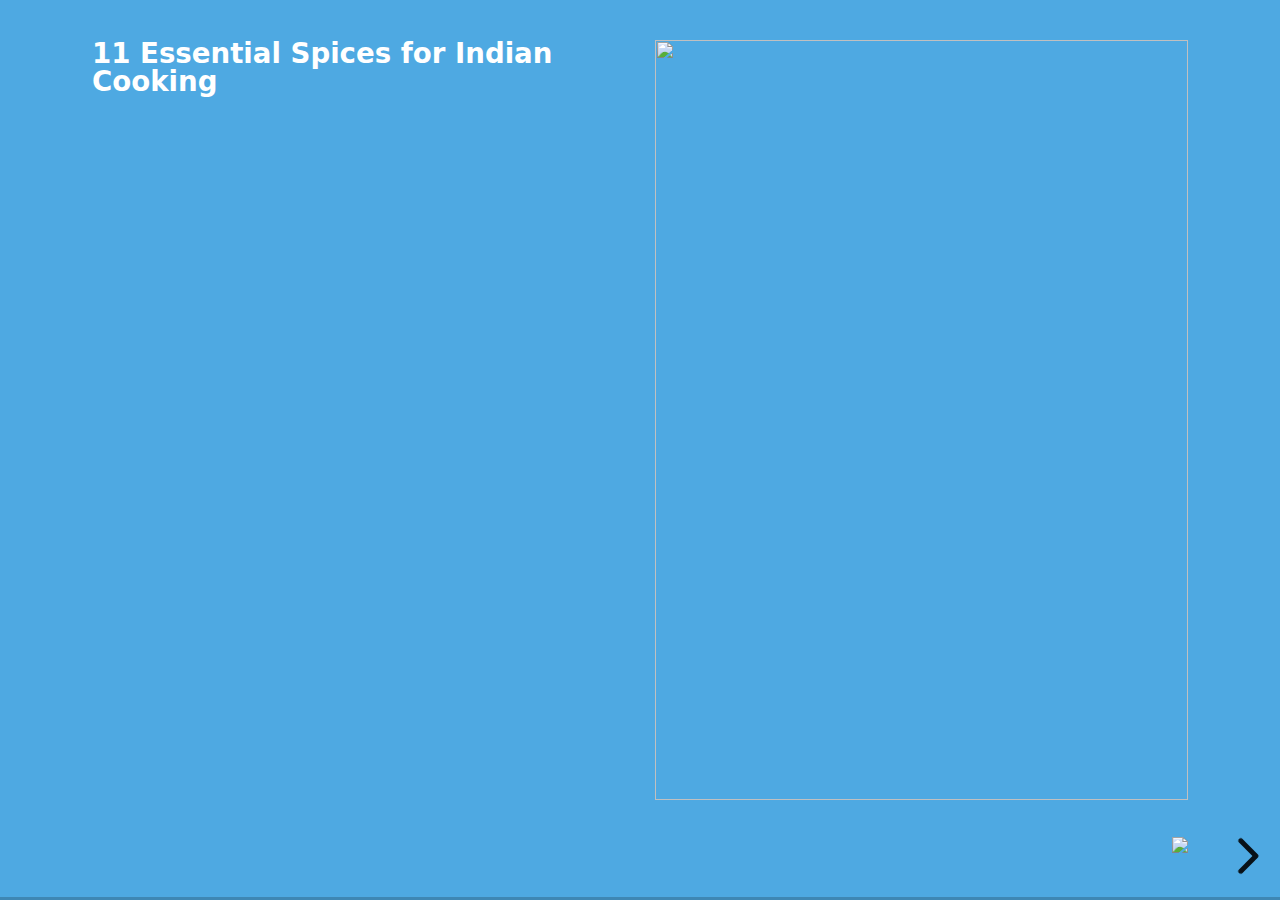
==== iAPresenter/presentation.htm @ 07b296da "iA Presenter test" ====
<!DOCTYPE html>
<html>
  <head>
    <base href="@@base@@" />
    <meta charset="utf-8" />
    <link rel="stylesheet" href="engine/main.css" />
    <link rel="stylesheet" href="theme/tokyo.css" />
    <link rel="stylesheet" href="engine/katex/katex.min.css" />
    <link
      href="https://fonts.googleapis.com/icon?family=Material+Icons"
      rel="stylesheet"
    />
    <style>
    :root{
--logo: /assets/08c9190a-134b-55f6-b820-28bfdf8c80c6.jpeg;
--darkaccent1color: ;
--lightaccent1color: ;
--accent2: #43aa8b;
--accent3: #f9c74f;
--accent4: #90be6d;
--accent5: #f8961e;
--accent6: #577590;
--lighttitletextcolor: #ffffff;
--darktitletextcolor: #000000;
--lightbodytextcolor: #ffffff;
--darkbodytextcolor: #000000;
--lightbackgroundcolor: transparent;
--darkbackgroundcolor: transparent;
--bodyfont: system-ui;
--titlefont: system-ui;
} 

    </style>
    <link
      rel="stylesheet"
      type="text/css"
      href="engine/print.css"
      media="print"
    />
  </head>

  <body class="responsive">
    <div class="reveal">
      <div class="slides"><section class="variable-size-headings has-footer dark v-split-container present has-light-background fitted" data-background-color="#4ea9e2" data-updated="true" style="display: grid;">

      <div class="header"><div class="leading"></div><div class="middle"></div><div class="trailing"></div></div>
      <div class="layout-v-split media-grid" style="width: 100%; font-size: 1rem;">
        <div style=""><h1 id="11essentialspicesforindiancooking">11 Essential Spices for Indian Cooking</h1></div>
        <img src="images/merve-sehirli-nasir-dSbUXPQ8Sm8-unsplash.jpg" class=" position-center-center" style="">
      </div>
      <div class="footnotes"></div>
      <div class="footer"><div class="leading"></div><div class="middle"></div><div class="trailing"><img class="logo" src="images/08c9190a-134b-55f6-b820-28bfdf8c80c6.jpeg"></div></div>
</section><section class="variable-size-headings has-footer dark caption-container present has-dark-background fitted" data-background-color="#3271b6" data-updated="true" style="display: grid;">

      <div class="header"><div class="leading"></div><div class="middle"></div><div class="trailing"></div></div>
      <div class="layout-caption media-grid" style="width: 100%; font-size: 1rem;">
        <img src="images/karyna-panchenko-bF404j83DH0-unsplash.jpg" class=" position-center-center" style="">
        <div style=""><h4 id="1.cardamon">1. Cardamon</h4></div>
      </div>
      <div class="footnotes"></div>
      <div class="footer"><div class="leading"></div><div class="middle"></div><div class="trailing"><img class="logo" src="images/08c9190a-134b-55f6-b820-28bfdf8c80c6.jpeg"></div></div>
</section><section class="variable-size-headings has-footer dark caption-container present has-light-background fitted" data-background-color="#9977b3" data-updated="true" style="display: grid;">

      <div class="header"><div class="leading"></div><div class="middle"></div><div class="trailing"></div></div>
      <div class="layout-caption media-grid" style="width: 100%; font-size: 1rem;">
        <img src="images/k15-photos-hXdZR0_GhQ4-unsplash.jpg" class=" position-center-center" style="">
        <div style=""><h4 id="2.clove">2. Clove</h4></div>
      </div>
      <div class="footnotes"></div>
      <div class="footer"><div class="leading"></div><div class="middle"></div><div class="trailing"><img class="logo" src="images/08c9190a-134b-55f6-b820-28bfdf8c80c6.jpeg"></div></div>
</section></div>
    </div>
    <script src="engine/index.js"></script>
    <script src="engine/d3v4.min.js" charset="utf-8"></script>
    <script src="engine/charts.min.js" charset="utf-8"></script>
    <script src="engine/billboard.min.js"></script>
    <script>
      Reveal.configure({
        progress: true,
        keyboard: true,
        dependencies: [
          {
            src: "engine/highlight.js",
            sync: true,
            callback: function () {
              hljs.initHighlightingOnLoad();
            },
          },
        ],
      });
    </script>
  </body>
</html>
---- iAPresenter/engine/main.css ----
/**
 * reveal.js
 * http://revealjs.com
 * MIT licensed
 *
 * Copyright (C) Hakim El Hattab, https://hakim.se
 */
/**
 * Layout helpers.
 */
.reveal .stretch,
.reveal .r-stretch {
  max-width: none;
  max-height: none;
}
.reveal pre.stretch code,
.reveal pre.r-stretch code {
  height: 100%;
  max-height: 100%;
  box-sizing: border-box;
}
.reveal .r-fit-text {
  display: inline-block;
  white-space: nowrap;
}
.reveal .r-stack {
  display: grid;
}
.reveal .r-stack > * {
  grid-area: 1/1;
  margin: auto;
}
.reveal .r-vstack,
.reveal .r-hstack {
  display: flex;
}
.reveal .r-vstack img, .reveal .r-vstack video,
.reveal .r-hstack img,
.reveal .r-hstack video {
  min-width: 0;
  min-height: 0;
  -o-object-fit: contain;
     object-fit: contain;
}
.reveal .r-vstack {
  flex-direction: column;
  align-items: center;
  justify-content: center;
}
.reveal .r-hstack {
  flex-direction: row;
  align-items: center;
  justify-content: center;
}
.reveal .items-stretch {
  align-items: stretch;
}
.reveal .items-start {
  align-items: flex-start;
}
.reveal .items-center {
  align-items: center;
}
.reveal .items-end {
  align-items: flex-end;
}
.reveal .justify-between {
  justify-content: space-between;
}
.reveal .justify-around {
  justify-content: space-around;
}
.reveal .justify-start {
  justify-content: flex-start;
}
.reveal .justify-center {
  justify-content: center;
}
.reveal .justify-end {
  justify-content: flex-end;
}
/*********************************************
 * GLOBAL STYLES
 *********************************************/
html.reveal-full-page {
  width: 100%;
  height: 100%;
  height: 100vh;
  height: calc( var(--vh, 1vh) * 100 );
  overflow: hidden;
}
.reveal-viewport {
  height: 100%;
  overflow: hidden;
  position: relative;
  line-height: 1;
  margin: 0;
  background-color: #fff;

}
/*********************************************
 * VIEW FRAGMENTS
 *********************************************/
.reveal .slides section .fragment {
  opacity: 0;
  visibility: hidden;
  transition: all 0.2s ease;
  will-change: opacity;
}
.reveal .slides section .fragment.visible {
  opacity: 1;
  visibility: inherit;
}
.reveal .slides section .fragment.disabled {
  transition: none;
}
.reveal .slides section .fragment.grow {
  opacity: 1;
  visibility: inherit;
}
.reveal .slides section .fragment.grow.visible {
  transform: scale(1.3);
}
.reveal .slides section .fragment.shrink {
  opacity: 1;
  visibility: inherit;
}
.reveal .slides section .fragment.shrink.visible {
  transform: scale(0.7);
}
.reveal .slides section .fragment.zoom-in {
  transform: scale(0.1);
}
.reveal .slides section .fragment.zoom-in.visible {
  transform: none;
}
.reveal .slides section .fragment.fade-out {
  opacity: 1;
  visibility: inherit;
}
.reveal .slides section .fragment.fade-out.visible {
  opacity: 0;
  visibility: hidden;
}
.reveal .slides section .fragment.semi-fade-out {
  opacity: 1;
  visibility: inherit;
}
.reveal .slides section .fragment.semi-fade-out.visible {
  opacity: 0.5;
  visibility: inherit;
}
.reveal .slides section .fragment.strike {
  opacity: 1;
  visibility: inherit;
}
.reveal .slides section .fragment.strike.visible {
  text-decoration: line-through;
}
.reveal .slides section .fragment.fade-up {
  transform: translate(0, 40px);
}
.reveal .slides section .fragment.fade-up.visible {
  transform: translate(0, 0);
}
.reveal .slides section .fragment.fade-down {
  transform: translate(0, -40px);
}
.reveal .slides section .fragment.fade-down.visible {
  transform: translate(0, 0);
}
.reveal .slides section .fragment.fade-right {
  transform: translate(-40px, 0);
}
.reveal .slides section .fragment.fade-right.visible {
  transform: translate(0, 0);
}
.reveal .slides section .fragment.fade-left {
  transform: translate(40px, 0);
}
.reveal .slides section .fragment.fade-left.visible {
  transform: translate(0, 0);
}
.reveal .slides section .fragment.fade-in-then-out,
.reveal .slides section .fragment.current-visible {
  opacity: 0;
  visibility: hidden;
}
.reveal .slides section .fragment.fade-in-then-out.current-fragment,
.reveal .slides section .fragment.current-visible.current-fragment {
  opacity: 1;
  visibility: inherit;
}
.reveal .slides section .fragment.fade-in-then-semi-out {
  opacity: 0;
  visibility: hidden;
}
.reveal .slides section .fragment.fade-in-then-semi-out.visible {
  opacity: 0.5;
  visibility: inherit;
}
.reveal .slides section .fragment.fade-in-then-semi-out.current-fragment {
  opacity: 1;
  visibility: inherit;
}
.reveal .slides section .fragment.highlight-red,
.reveal .slides section .fragment.highlight-current-red,
.reveal .slides section .fragment.highlight-green,
.reveal .slides section .fragment.highlight-current-green,
.reveal .slides section .fragment.highlight-blue,
.reveal .slides section .fragment.highlight-current-blue {
  opacity: 1;
  visibility: inherit;
}
.reveal .slides section .fragment.highlight-red.visible {
  color: #ff2c2d;
}
.reveal .slides section .fragment.highlight-green.visible {
  color: #17ff2e;
}
.reveal .slides section .fragment.highlight-blue.visible {
  color: #1b91ff;
}
.reveal .slides section .fragment.highlight-current-red.current-fragment {
  color: #ff2c2d;
}
.reveal .slides section .fragment.highlight-current-green.current-fragment {
  color: #17ff2e;
}
.reveal .slides section .fragment.highlight-current-blue.current-fragment {
  color: #1b91ff;
}
/*********************************************
 * DEFAULT ELEMENT STYLES
 *********************************************/
/* Fixes issue in Chrome where italic fonts did not appear when printing to PDF */
.reveal:after {
  content: "";
  font-style: italic;
}
.reveal iframe {
  z-index: 1;
}
/** Prevents layering issues in certain browser/transition combinations */
.reveal a {
  position: relative;
}
/*********************************************
 * CONTROLS
 *********************************************/
@-webkit-keyframes bounce-right {
  0%, 10%, 25%, 40%, 50% {
    transform: translateX(0);
  }
  20% {
    transform: translateX(10px);
  }
  30% {
    transform: translateX(-5px);
  }
}
@keyframes bounce-right {
  0%, 10%, 25%, 40%, 50% {
    transform: translateX(0);
  }
  20% {
    transform: translateX(10px);
  }
  30% {
    transform: translateX(-5px);
  }
}
@-webkit-keyframes bounce-left {
  0%, 10%, 25%, 40%, 50% {
    transform: translateX(0);
  }
  20% {
    transform: translateX(-10px);
  }
  30% {
    transform: translateX(5px);
  }
}
@keyframes bounce-left {
  0%, 10%, 25%, 40%, 50% {
    transform: translateX(0);
  }
  20% {
    transform: translateX(-10px);
  }
  30% {
    transform: translateX(5px);
  }
}
@-webkit-keyframes bounce-down {
  0%, 10%, 25%, 40%, 50% {
    transform: translateY(0);
  }
  20% {
    transform: translateY(10px);
  }
  30% {
    transform: translateY(-5px);
  }
}
@keyframes bounce-down {
  0%, 10%, 25%, 40%, 50% {
    transform: translateY(0);
  }
  20% {
    transform: translateY(10px);
  }
  30% {
    transform: translateY(-5px);
  }
}
.reveal .controls {
  display: none;
  position: absolute;
  top: auto;
  bottom: 12px;
  right: 12px;
  left: auto;
  z-index: 11;
  color: #000;
  pointer-events: none;
  font-size: 10px;
}
.reveal .controls button {
  position: absolute;
  padding: 0;
  background-color: transparent;
  border: 0;
  outline: 0;
  cursor: pointer;
  color: currentColor;
  transform: scale(0.9999);
  transition: color 0.2s ease, opacity 0.2s ease, transform 0.2s ease;
  z-index: 2;
  pointer-events: auto;
  font-size: inherit;
  visibility: hidden;
  opacity: 0;
  -webkit-appearance: none;
  -webkit-tap-highlight-color: rgba(0, 0, 0, 0);
}
.reveal .controls .controls-arrow:before,
.reveal .controls .controls-arrow:after {
  content: "";
  position: absolute;
  top: 0;
  left: 0;
  width: 2.6em;
  height: 0.5em;
  border-radius: 0.25em;
  background-color: currentColor;
  transition: all 0.15s ease, background-color 0.8s ease;
  transform-origin: 0.2em 50%;
  will-change: transform;
}
.reveal .controls .controls-arrow {
  position: relative;
  width: 3.6em;
  height: 3.6em;
}
.reveal .controls .controls-arrow:before {
  transform: translateX(0.5em) translateY(1.55em) rotate(45deg);
}
.reveal .controls .controls-arrow:after {
  transform: translateX(0.5em) translateY(1.55em) rotate(-45deg);
}
.reveal .controls .controls-arrow:hover:before {
  transform: translateX(0.5em) translateY(1.55em) rotate(40deg);
}
.reveal .controls .controls-arrow:hover:after {
  transform: translateX(0.5em) translateY(1.55em) rotate(-40deg);
}
.reveal .controls .controls-arrow:active:before {
  transform: translateX(0.5em) translateY(1.55em) rotate(36deg);
}
.reveal .controls .controls-arrow:active:after {
  transform: translateX(0.5em) translateY(1.55em) rotate(-36deg);
}
.reveal .controls .navigate-left {
  right: 6.4em;
  bottom: 3.2em;
  transform: translateX(-10px);
}
.reveal .controls .navigate-left.highlight {
  -webkit-animation: bounce-left 2s 50 both ease-out;
          animation: bounce-left 2s 50 both ease-out;
}
.reveal .controls .navigate-right {
  right: 0;
  bottom: 3.2em;
  transform: translateX(10px);
}
.reveal .controls .navigate-right .controls-arrow {
  transform: rotate(180deg);
}
.reveal .controls .navigate-right.highlight {
  -webkit-animation: bounce-right 2s 50 both ease-out;
          animation: bounce-right 2s 50 both ease-out;
}
.reveal .controls .navigate-up {
  right: 3.2em;
  bottom: 6.4em;
  transform: translateY(-10px);
}
.reveal .controls .navigate-up .controls-arrow {
  transform: rotate(90deg);
}
.reveal .controls .navigate-down {
  right: 3.2em;
  bottom: -1.4em;
  padding-bottom: 1.4em;
  transform: translateY(10px);
}
.reveal .controls .navigate-down .controls-arrow {
  transform: rotate(-90deg);
}
.reveal .controls .navigate-down.highlight {
  -webkit-animation: bounce-down 2s 50 both ease-out;
          animation: bounce-down 2s 50 both ease-out;
}
.reveal .controls[data-controls-back-arrows=faded] .navigate-up.enabled {
  opacity: 0.3;
}
.reveal .controls[data-controls-back-arrows=faded] .navigate-up.enabled:hover {
  opacity: 1;
}
.reveal .controls[data-controls-back-arrows=hidden] .navigate-up.enabled {
  opacity: 0;
  visibility: hidden;
}
.reveal .controls .enabled {
  visibility: visible;
  opacity: 0.9;
  cursor: pointer;
  transform: none;
}
.reveal .controls .enabled.fragmented {
  opacity: 0.5;
}
.reveal .controls .enabled:hover,
.reveal .controls .enabled.fragmented:hover {
  opacity: 1;
}
.reveal:not(.rtl) .controls[data-controls-back-arrows=faded] .navigate-left.enabled {
  opacity: 0.3;
}
.reveal:not(.rtl) .controls[data-controls-back-arrows=faded] .navigate-left.enabled:hover {
  opacity: 1;
}
.reveal:not(.rtl) .controls[data-controls-back-arrows=hidden] .navigate-left.enabled {
  opacity: 0;
  visibility: hidden;
}
.reveal.rtl .controls[data-controls-back-arrows=faded] .navigate-right.enabled {
  opacity: 0.3;
}
.reveal.rtl .controls[data-controls-back-arrows=faded] .navigate-right.enabled:hover {
  opacity: 1;
}
.reveal.rtl .controls[data-controls-back-arrows=hidden] .navigate-right.enabled {
  opacity: 0;
  visibility: hidden;
}
.reveal[data-navigation-mode=linear].has-horizontal-slides .navigate-up,
.reveal[data-navigation-mode=linear].has-horizontal-slides .navigate-down {
  display: none;
}
.reveal[data-navigation-mode=linear].has-horizontal-slides .navigate-left,
.reveal:not(.has-vertical-slides) .controls .navigate-left {
  bottom: 1.4em;
  right: 5.5em;
}
.reveal[data-navigation-mode=linear].has-horizontal-slides .navigate-right,
.reveal:not(.has-vertical-slides) .controls .navigate-right {
  bottom: 1.4em;
  right: 0.5em;
}
.reveal:not(.has-horizontal-slides) .controls .navigate-up {
  right: 1.4em;
  bottom: 5em;
}
.reveal:not(.has-horizontal-slides) .controls .navigate-down {
  right: 1.4em;
  bottom: 0.5em;
}
.reveal.has-dark-background .controls {
  color: #fff;
}
.reveal.has-light-background .controls {
  color: #000;
}
.reveal.no-hover .controls .controls-arrow:hover:before,
.reveal.no-hover .controls .controls-arrow:active:before {
  transform: translateX(0.5em) translateY(1.55em) rotate(45deg);
}
.reveal.no-hover .controls .controls-arrow:hover:after,
.reveal.no-hover .controls .controls-arrow:active:after {
  transform: translateX(0.5em) translateY(1.55em) rotate(-45deg);
}
@media screen and (min-width: 500px) {
  .reveal .controls[data-controls-layout=edges] {
    top: 0;
    right: 0;
    bottom: 0;
    left: 0;
  }
  .reveal .controls[data-controls-layout=edges] .navigate-left,
.reveal .controls[data-controls-layout=edges] .navigate-right,
.reveal .controls[data-controls-layout=edges] .navigate-up,
.reveal .controls[data-controls-layout=edges] .navigate-down {
    bottom: auto;
    right: auto;
  }
  .reveal .controls[data-controls-layout=edges] .navigate-left {
    top: 50%;
    left: 0.8em;
    margin-top: -1.8em;
  }
  .reveal .controls[data-controls-layout=edges] .navigate-right {
    top: 50%;
    right: 0.8em;
    margin-top: -1.8em;
  }
  .reveal .controls[data-controls-layout=edges] .navigate-up {
    top: 0.8em;
    left: 50%;
    margin-left: -1.8em;
  }
  .reveal .controls[data-controls-layout=edges] .navigate-down {
    bottom: -0.3em;
    left: 50%;
    margin-left: -1.8em;
  }
}
/*********************************************
 * PROGRESS BAR
 *********************************************/
.reveal .progress {
  position: absolute;
  display: none;
  height: 3px;
  width: 100%;
  bottom: 0;
  left: 0;
  z-index: 10;
  background-color: rgba(0, 0, 0, 0.2);
  color: #fff;
}
.reveal .progress:after {
  content: "";
  display: block;
  position: absolute;
  height: 10px;
  width: 100%;
  top: -10px;
}
.reveal .progress span {
  display: block;
  height: 100%;
  width: 100%;
  background-color: currentColor;
  transition: transform 800ms cubic-bezier(0.26, 0.86, 0.44, 0.985);
  transform-origin: 0 0;
  transform: scaleX(0);
}
/*********************************************
 * SLIDE NUMBER
 *********************************************/
.reveal .slide-number {
  position: absolute;
  display: block;
  right: 8px;
  bottom: 8px;
  z-index: 31;
  font-family: Helvetica, sans-serif;
  font-size: 12px;
  line-height: 1;
  color: #fff;
  background-color: rgba(0, 0, 0, 0.4);
  padding: 5px;
}
.reveal .slide-number a {
  color: currentColor;
}
.reveal .slide-number-delimiter {
  margin: 0 3px;
}
/*********************************************
 * SLIDES
 *********************************************/
.reveal {
  position: relative;
  width: 100%;
  height: 100%;
  overflow: hidden;
  touch-action: pinch-zoom;
}
.reveal.embedded {
  touch-action: pan-y;
}
.reveal .slides {
  position: absolute;
  width: 100%;
  height: 100%;
  top: 0;
  right: 0;
  bottom: 0;
  left: 0;
  margin: auto;
  pointer-events: none;
  overflow: visible;
  z-index: 1;
  text-align: center;
  perspective: 600px;
  perspective-origin: 50% 40%;
}
.reveal .slides > section {
  perspective: 600px;
}
.reveal .slides > section,
.reveal .slides > section > section {
  display: none;
  position: absolute;
  width: 100%;
  pointer-events: auto;
  z-index: 10;
  transform-style: flat;
  transition: transform-origin 800ms cubic-bezier(0.26, 0.86, 0.44, 0.985), transform 800ms cubic-bezier(0.26, 0.86, 0.44, 0.985), visibility 800ms cubic-bezier(0.26, 0.86, 0.44, 0.985), opacity 800ms cubic-bezier(0.26, 0.86, 0.44, 0.985);
}
/* Global transition speed settings */
.reveal[data-transition-speed=fast] .slides section {
  transition-duration: 400ms;
}
.reveal[data-transition-speed=slow] .slides section {
  transition-duration: 1200ms;
}
/* Slide-specific transition speed overrides */
.reveal .slides section[data-transition-speed=fast] {
  transition-duration: 400ms;
}
.reveal .slides section[data-transition-speed=slow] {
  transition-duration: 1200ms;
}
.reveal .slides > section.stack {
  padding-top: 0;
  padding-bottom: 0;
  pointer-events: none;
  height: 100%;
}
.reveal .slides > section.present,
.reveal .slides > section > section.present {
  display: block;
  z-index: 11;
  opacity: 1;
}
.reveal .slides > section:empty,
.reveal .slides > section > section:empty,
.reveal .slides > section[data-background-interactive],
.reveal .slides > section > section[data-background-interactive] {
  pointer-events: none;
}
.reveal.center,
.reveal.center .slides,
.reveal.center .slides section {
  min-height: 0 !important;
}
/* Don't allow interaction with invisible slides */
.reveal .slides > section:not(.present),
.reveal .slides > section > section:not(.present) {
  pointer-events: none;
}
.reveal.overview .slides > section,
.reveal.overview .slides > section > section {
  pointer-events: auto;
}
.reveal .slides > section.past,
.reveal .slides > section.future,
.reveal .slides > section > section.past,
.reveal .slides > section > section.future {
  opacity: 0;
}
/*********************************************
 * Mixins for readability of transitions
 *********************************************/
/*********************************************
 * SLIDE TRANSITION
 * Aliased 'linear' for backwards compatibility
 *********************************************/
.reveal.slide section {
  -webkit-backface-visibility: hidden;
          backface-visibility: hidden;
}
.reveal .slides > section[data-transition=slide].past,
.reveal .slides > section[data-transition~=slide-out].past,
.reveal.slide .slides > section:not([data-transition]).past {
  transform: translate(-150%, 0);
}
.reveal .slides > section[data-transition=slide].future,
.reveal .slides > section[data-transition~=slide-in].future,
.reveal.slide .slides > section:not([data-transition]).future {
  transform: translate(150%, 0);
}
.reveal .slides > section > section[data-transition=slide].past,
.reveal .slides > section > section[data-transition~=slide-out].past,
.reveal.slide .slides > section > section:not([data-transition]).past {
  transform: translate(0, -150%);
}
.reveal .slides > section > section[data-transition=slide].future,
.reveal .slides > section > section[data-transition~=slide-in].future,
.reveal.slide .slides > section > section:not([data-transition]).future {
  transform: translate(0, 150%);
}
.reveal.linear section {
  -webkit-backface-visibility: hidden;
          backface-visibility: hidden;
}
.reveal .slides > section[data-transition=linear].past,
.reveal .slides > section[data-transition~=linear-out].past,
.reveal.linear .slides > section:not([data-transition]).past {
  transform: translate(-150%, 0);
}
.reveal .slides > section[data-transition=linear].future,
.reveal .slides > section[data-transition~=linear-in].future,
.reveal.linear .slides > section:not([data-transition]).future {
  transform: translate(150%, 0);
}
.reveal .slides > section > section[data-transition=linear].past,
.reveal .slides > section > section[data-transition~=linear-out].past,
.reveal.linear .slides > section > section:not([data-transition]).past {
  transform: translate(0, -150%);
}
.reveal .slides > section > section[data-transition=linear].future,
.reveal .slides > section > section[data-transition~=linear-in].future,
.reveal.linear .slides > section > section:not([data-transition]).future {
  transform: translate(0, 150%);
}
/*********************************************
 * CONVEX TRANSITION
 * Aliased 'default' for backwards compatibility
 *********************************************/
.reveal .slides section[data-transition=default].stack,
.reveal.default .slides section.stack {
  transform-style: preserve-3d;
}
.reveal .slides > section[data-transition=default].past,
.reveal .slides > section[data-transition~=default-out].past,
.reveal.default .slides > section:not([data-transition]).past {
  transform: translate3d(-100%, 0, 0) rotateY(-90deg) translate3d(-100%, 0, 0);
}
.reveal .slides > section[data-transition=default].future,
.reveal .slides > section[data-transition~=default-in].future,
.reveal.default .slides > section:not([data-transition]).future {
  transform: translate3d(100%, 0, 0) rotateY(90deg) translate3d(100%, 0, 0);
}
.reveal .slides > section > section[data-transition=default].past,
.reveal .slides > section > section[data-transition~=default-out].past,
.reveal.default .slides > section > section:not([data-transition]).past {
  transform: translate3d(0, -300px, 0) rotateX(70deg) translate3d(0, -300px, 0);
}
.reveal .slides > section > section[data-transition=default].future,
.reveal .slides > section > section[data-transition~=default-in].future,
.reveal.default .slides > section > section:not([data-transition]).future {
  transform: translate3d(0, 300px, 0) rotateX(-70deg) translate3d(0, 300px, 0);
}
.reveal .slides section[data-transition=convex].stack,
.reveal.convex .slides section.stack {
  transform-style: preserve-3d;
}
.reveal .slides > section[data-transition=convex].past,
.reveal .slides > section[data-transition~=convex-out].past,
.reveal.convex .slides > section:not([data-transition]).past {
  transform: translate3d(-100%, 0, 0) rotateY(-90deg) translate3d(-100%, 0, 0);
}
.reveal .slides > section[data-transition=convex].future,
.reveal .slides > section[data-transition~=convex-in].future,
.reveal.convex .slides > section:not([data-transition]).future {
  transform: translate3d(100%, 0, 0) rotateY(90deg) translate3d(100%, 0, 0);
}
.reveal .slides > section > section[data-transition=convex].past,
.reveal .slides > section > section[data-transition~=convex-out].past,
.reveal.convex .slides > section > section:not([data-transition]).past {
  transform: translate3d(0, -300px, 0) rotateX(70deg) translate3d(0, -300px, 0);
}
.reveal .slides > section > section[data-transition=convex].future,
.reveal .slides > section > section[data-transition~=convex-in].future,
.reveal.convex .slides > section > section:not([data-transition]).future {
  transform: translate3d(0, 300px, 0) rotateX(-70deg) translate3d(0, 300px, 0);
}
/*********************************************
 * CONCAVE TRANSITION
 *********************************************/
.reveal .slides section[data-transition=concave].stack,
.reveal.concave .slides section.stack {
  transform-style: preserve-3d;
}
.reveal .slides > section[data-transition=concave].past,
.reveal .slides > section[data-transition~=concave-out].past,
.reveal.concave .slides > section:not([data-transition]).past {
  transform: translate3d(-100%, 0, 0) rotateY(90deg) translate3d(-100%, 0, 0);
}
.reveal .slides > section[data-transition=concave].future,
.reveal .slides > section[data-transition~=concave-in].future,
.reveal.concave .slides > section:not([data-transition]).future {
  transform: translate3d(100%, 0, 0) rotateY(-90deg) translate3d(100%, 0, 0);
}
.reveal .slides > section > section[data-transition=concave].past,
.reveal .slides > section > section[data-transition~=concave-out].past,
.reveal.concave .slides > section > section:not([data-transition]).past {
  transform: translate3d(0, -80%, 0) rotateX(-70deg) translate3d(0, -80%, 0);
}
.reveal .slides > section > section[data-transition=concave].future,
.reveal .slides > section > section[data-transition~=concave-in].future,
.reveal.concave .slides > section > section:not([data-transition]).future {
  transform: translate3d(0, 80%, 0) rotateX(70deg) translate3d(0, 80%, 0);
}
/*********************************************
 * ZOOM TRANSITION
 *********************************************/
.reveal .slides section[data-transition=zoom],
.reveal.zoom .slides section:not([data-transition]) {
  transition-timing-function: ease;
}
.reveal .slides > section[data-transition=zoom].past,
.reveal .slides > section[data-transition~=zoom-out].past,
.reveal.zoom .slides > section:not([data-transition]).past {
  visibility: hidden;
  transform: scale(16);
}
.reveal .slides > section[data-transition=zoom].future,
.reveal .slides > section[data-transition~=zoom-in].future,
.reveal.zoom .slides > section:not([data-transition]).future {
  visibility: hidden;
  transform: scale(0.2);
}
.reveal .slides > section > section[data-transition=zoom].past,
.reveal .slides > section > section[data-transition~=zoom-out].past,
.reveal.zoom .slides > section > section:not([data-transition]).past {
  transform: scale(16);
}
.reveal .slides > section > section[data-transition=zoom].future,
.reveal .slides > section > section[data-transition~=zoom-in].future,
.reveal.zoom .slides > section > section:not([data-transition]).future {
  transform: scale(0.2);
}
/*********************************************
 * CUBE TRANSITION
 *
 * WARNING:
 * this is deprecated and will be removed in a
 * future version.
 *********************************************/
.reveal.cube .slides {
  perspective: 1300px;
}
.reveal.cube .slides section {
  padding: 30px;
  min-height: 700px;
  -webkit-backface-visibility: hidden;
          backface-visibility: hidden;
  box-sizing: border-box;
  transform-style: preserve-3d;
}
.reveal.center.cube .slides section {
  min-height: 0;
}
.reveal.cube .slides section:not(.stack):before {
  content: "";
  position: absolute;
  display: block;
  width: 100%;
  height: 100%;
  left: 0;
  top: 0;
  background: rgba(0, 0, 0, 0.1);
  border-radius: 4px;
  transform: translateZ(-20px);
}
.reveal.cube .slides section:not(.stack):after {
  content: "";
  position: absolute;
  display: block;
  width: 90%;
  height: 30px;
  left: 5%;
  bottom: 0;
  background: none;
  z-index: 1;
  border-radius: 4px;
  box-shadow: 0px 95px 25px rgba(0, 0, 0, 0.2);
  transform: translateZ(-90px) rotateX(65deg);
}
.reveal.cube .slides > section.stack {
  padding: 0;
  background: none;
}
.reveal.cube .slides > section.past {
  transform-origin: 100% 0%;
  transform: translate3d(-100%, 0, 0) rotateY(-90deg);
}
.reveal.cube .slides > section.future {
  transform-origin: 0% 0%;
  transform: translate3d(100%, 0, 0) rotateY(90deg);
}
.reveal.cube .slides > section > section.past {
  transform-origin: 0% 100%;
  transform: translate3d(0, -100%, 0) rotateX(90deg);
}
.reveal.cube .slides > section > section.future {
  transform-origin: 0% 0%;
  transform: translate3d(0, 100%, 0) rotateX(-90deg);
}
/*********************************************
 * PAGE TRANSITION
 *
 * WARNING:
 * this is deprecated and will be removed in a
 * future version.
 *********************************************/
.reveal.page .slides {
  perspective-origin: 0% 50%;
  perspective: 3000px;
}
.reveal.page .slides section {
  padding: 30px;
  min-height: 700px;
  box-sizing: border-box;
  transform-style: preserve-3d;
}
.reveal.page .slides section.past {
  z-index: 12;
}
.reveal.page .slides section:not(.stack):before {
  content: "";
  position: absolute;
  display: block;
  width: 100%;
  height: 100%;
  left: 0;
  top: 0;
  background: rgba(0, 0, 0, 0.1);
  transform: translateZ(-20px);
}
.reveal.page .slides section:not(.stack):after {
  content: "";
  position: absolute;
  display: block;
  width: 90%;
  height: 30px;
  left: 5%;
  bottom: 0;
  background: none;
  z-index: 1;
  border-radius: 4px;
  box-shadow: 0px 95px 25px rgba(0, 0, 0, 0.2);
  -webkit-transform: translateZ(-90px) rotateX(65deg);
}
.reveal.page .slides > section.stack {
  padding: 0;
  background: none;
}
.reveal.page .slides > section.past {
  transform-origin: 0% 0%;
  transform: translate3d(-40%, 0, 0) rotateY(-80deg);
}
.reveal.page .slides > section.future {
  transform-origin: 100% 0%;
  transform: translate3d(0, 0, 0);
}
.reveal.page .slides > section > section.past {
  transform-origin: 0% 0%;
  transform: translate3d(0, -40%, 0) rotateX(80deg);
}
.reveal.page .slides > section > section.future {
  transform-origin: 0% 100%;
  transform: translate3d(0, 0, 0);
}
/*********************************************
 * FADE TRANSITION
 *********************************************/
.reveal .slides section[data-transition=fade],
.reveal.fade .slides section:not([data-transition]),
.reveal.fade .slides > section > section:not([data-transition]) {
  transform: none;
  transition: opacity 0.5s;
}
.reveal.fade.overview .slides section,
.reveal.fade.overview .slides > section > section {
  transition: none;
}
/*********************************************
 * NO TRANSITION
 *********************************************/
.reveal .slides section[data-transition=none],
.reveal.none .slides section:not([data-transition]) {
  transform: none;
  transition: none;
}
/*********************************************
 * PAUSED MODE
 *********************************************/
.reveal .pause-overlay {
  position: absolute;
  top: 0;
  left: 0;
  width: 100%;
  height: 100%;
  background: black;
  visibility: hidden;
  opacity: 0;
  z-index: 100;
  transition: all 1s ease;
}
.reveal .pause-overlay .resume-button {
  position: absolute;
  bottom: 20px;
  right: 20px;
  color: #ccc;
  border-radius: 2px;
  padding: 6px 14px;
  border: 2px solid #ccc;
  font-size: 16px;
  background: transparent;
  cursor: pointer;
}
.reveal .pause-overlay .resume-button:hover {
  color: #fff;
  border-color: #fff;
}
.reveal.paused .pause-overlay {
  visibility: visible;
  opacity: 1;
}
/*********************************************
 * FALLBACK
 *********************************************/
.reveal .no-transition,
.reveal .no-transition *,
.reveal .slides.disable-slide-transitions section {
  transition: none !important;
}
.reveal .slides.disable-slide-transitions section {
  transform: none !important;
}
/*********************************************
 * PER-SLIDE BACKGROUNDS
 *********************************************/
.reveal .backgrounds {
  position: absolute;
  width: 100%;
  height: 100%;
  top: 0;
  left: 0;
  perspective: 600px;
}
.reveal .slide-background {
  display: none;
  position: absolute;
  width: 100%;
  height: 100%;
  opacity: 0;
  visibility: hidden;
  overflow: hidden;
  transition: all 800ms cubic-bezier(0.26, 0.86, 0.44, 0.985);
}
.reveal .slide-background-content {
  position: absolute;
  width: 100%;
  height: 100%;
  background-position: 50% 50%;
  background-repeat: no-repeat;
  background-size: cover;
}
.reveal .slide-background.stack {
  display: block;
}
.reveal .slide-background.present {
  opacity: 1;
  visibility: visible;
  z-index: 2;
}
.print-pdf .reveal .slide-background {
  opacity: 1 !important;
  visibility: visible !important;
}
/* Video backgrounds */
.reveal .slide-background video {
  position: absolute;
  width: 100%;
  height: 100%;
  max-width: none;
  max-height: none;
  top: 0;
  left: 0;
  -o-object-fit: cover;
     object-fit: cover;
}
.reveal .slide-background[data-background-size=contain] video {
  -o-object-fit: contain;
     object-fit: contain;
}
/* Immediate transition style */
.reveal[data-background-transition=none] > .backgrounds .slide-background,
.reveal > .backgrounds .slide-background[data-background-transition=none] {
  transition: none;
}
/* Slide */
.reveal[data-background-transition=slide] > .backgrounds .slide-background,
.reveal > .backgrounds .slide-background[data-background-transition=slide] {
  opacity: 1;
  -webkit-backface-visibility: hidden;
          backface-visibility: hidden;
}
.reveal[data-background-transition=slide] > .backgrounds .slide-background.past,
.reveal > .backgrounds .slide-background.past[data-background-transition=slide] {
  transform: translate(-100%, 0);
}
.reveal[data-background-transition=slide] > .backgrounds .slide-background.future,
.reveal > .backgrounds .slide-background.future[data-background-transition=slide] {
  transform: translate(100%, 0);
}
.reveal[data-background-transition=slide] > .backgrounds .slide-background > .slide-background.past,
.reveal > .backgrounds .slide-background > .slide-background.past[data-background-transition=slide] {
  transform: translate(0, -100%);
}
.reveal[data-background-transition=slide] > .backgrounds .slide-background > .slide-background.future,
.reveal > .backgrounds .slide-background > .slide-background.future[data-background-transition=slide] {
  transform: translate(0, 100%);
}
/* Convex */
.reveal[data-background-transition=convex] > .backgrounds .slide-background.past,
.reveal > .backgrounds .slide-background.past[data-background-transition=convex] {
  opacity: 0;
  transform: translate3d(-100%, 0, 0) rotateY(-90deg) translate3d(-100%, 0, 0);
}
.reveal[data-background-transition=convex] > .backgrounds .slide-background.future,
.reveal > .backgrounds .slide-background.future[data-background-transition=convex] {
  opacity: 0;
  transform: translate3d(100%, 0, 0) rotateY(90deg) translate3d(100%, 0, 0);
}
.reveal[data-background-transition=convex] > .backgrounds .slide-background > .slide-background.past,
.reveal > .backgrounds .slide-background > .slide-background.past[data-background-transition=convex] {
  opacity: 0;
  transform: translate3d(0, -100%, 0) rotateX(90deg) translate3d(0, -100%, 0);
}
.reveal[data-background-transition=convex] > .backgrounds .slide-background > .slide-background.future,
.reveal > .backgrounds .slide-background > .slide-background.future[data-background-transition=convex] {
  opacity: 0;
  transform: translate3d(0, 100%, 0) rotateX(-90deg) translate3d(0, 100%, 0);
}
/* Concave */
.reveal[data-background-transition=concave] > .backgrounds .slide-background.past,
.reveal > .backgrounds .slide-background.past[data-background-transition=concave] {
  opacity: 0;
  transform: translate3d(-100%, 0, 0) rotateY(90deg) translate3d(-100%, 0, 0);
}
.reveal[data-background-transition=concave] > .backgrounds .slide-background.future,
.reveal > .backgrounds .slide-background.future[data-background-transition=concave] {
  opacity: 0;
  transform: translate3d(100%, 0, 0) rotateY(-90deg) translate3d(100%, 0, 0);
}
.reveal[data-background-transition=concave] > .backgrounds .slide-background > .slide-background.past,
.reveal > .backgrounds .slide-background > .slide-background.past[data-background-transition=concave] {
  opacity: 0;
  transform: translate3d(0, -100%, 0) rotateX(-90deg) translate3d(0, -100%, 0);
}
.reveal[data-background-transition=concave] > .backgrounds .slide-background > .slide-background.future,
.reveal > .backgrounds .slide-background > .slide-background.future[data-background-transition=concave] {
  opacity: 0;
  transform: translate3d(0, 100%, 0) rotateX(90deg) translate3d(0, 100%, 0);
}
/* Zoom */
.reveal[data-background-transition=zoom] > .backgrounds .slide-background,
.reveal > .backgrounds .slide-background[data-background-transition=zoom] {
  transition-timing-function: ease;
}
.reveal[data-background-transition=zoom] > .backgrounds .slide-background.past,
.reveal > .backgrounds .slide-background.past[data-background-transition=zoom] {
  opacity: 0;
  visibility: hidden;
  transform: scale(16);
}
.reveal[data-background-transition=zoom] > .backgrounds .slide-background.future,
.reveal > .backgrounds .slide-background.future[data-background-transition=zoom] {
  opacity: 0;
  visibility: hidden;
  transform: scale(0.2);
}
.reveal[data-background-transition=zoom] > .backgrounds .slide-background > .slide-background.past,
.reveal > .backgrounds .slide-background > .slide-background.past[data-background-transition=zoom] {
  opacity: 0;
  visibility: hidden;
  transform: scale(16);
}
.reveal[data-background-transition=zoom] > .backgrounds .slide-background > .slide-background.future,
.reveal > .backgrounds .slide-background > .slide-background.future[data-background-transition=zoom] {
  opacity: 0;
  visibility: hidden;
  transform: scale(0.2);
}
/* Global transition speed settings */
.reveal[data-transition-speed=fast] > .backgrounds .slide-background {
  transition-duration: 400ms;
}
.reveal[data-transition-speed=slow] > .backgrounds .slide-background {
  transition-duration: 1200ms;
}
/*********************************************
 * AUTO ANIMATE
 *********************************************/
.reveal [data-auto-animate-target^=unmatched] {
  will-change: opacity;
}
.reveal section[data-auto-animate]:not(.stack):not([data-auto-animate=running]) [data-auto-animate-target^=unmatched] {
  opacity: 0;
}
/*********************************************
 * OVERVIEW
 *********************************************/
.reveal.overview {
  perspective-origin: 50% 50%;
  perspective: 700px;
}
.reveal.overview .slides {
  -moz-transform-style: preserve-3d;
}
.reveal.overview .slides section {
  height: 100%;
  top: 0 !important;
  opacity: 1 !important;
  overflow: hidden;
  visibility: visible !important;
  cursor: pointer;
  box-sizing: border-box;
}
.reveal.overview .slides section:hover,
.reveal.overview .slides section.present {
  outline: 10px solid rgba(150, 150, 150, 0.4);
  outline-offset: 10px;
}
.reveal.overview .slides section .fragment {
  opacity: 1;
  transition: none;
}
.reveal.overview .slides section:after,
.reveal.overview .slides section:before {
  display: none !important;
}
.reveal.overview .slides > section.stack {
  padding: 0;
  top: 0 !important;
  background: none;
  outline: none;
  overflow: visible;
}
.reveal.overview .backgrounds {
  perspective: inherit;
  -moz-transform-style: preserve-3d;
}
.reveal.overview .backgrounds .slide-background {
  opacity: 1;
  visibility: visible;
  outline: 10px solid rgba(150, 150, 150, 0.1);
  outline-offset: 10px;
}
.reveal.overview .backgrounds .slide-background.stack {
  overflow: visible;
}
.reveal.overview .slides section,
.reveal.overview-deactivating .slides section {
  transition: none;
}
.reveal.overview .backgrounds .slide-background,
.reveal.overview-deactivating .backgrounds .slide-background {
  transition: none;
}
/*********************************************
 * RTL SUPPORT
 *********************************************/
.reveal.rtl .slides,
.reveal.rtl .slides h1,
.reveal.rtl .slides h2,
.reveal.rtl .slides h3,
.reveal.rtl .slides h4,
.reveal.rtl .slides h5,
.reveal.rtl .slides h6 {
  direction: rtl;
  font-family: sans-serif;
}
.reveal.rtl pre,
.reveal.rtl code {
  direction: ltr;
}
.reveal.rtl ol,
.reveal.rtl ul {
  text-align: right;
}
.reveal.rtl .progress span {
  transform-origin: 100% 0;
}
/*********************************************
 * PARALLAX BACKGROUND
 *********************************************/
.reveal.has-parallax-background .backgrounds {
  transition: all 0.8s ease;
}
/* Global transition speed settings */
.reveal.has-parallax-background[data-transition-speed=fast] .backgrounds {
  transition-duration: 400ms;
}
.reveal.has-parallax-background[data-transition-speed=slow] .backgrounds {
  transition-duration: 1200ms;
}
/*********************************************
 * OVERLAY FOR LINK PREVIEWS AND HELP
 *********************************************/
.reveal > .overlay {
  position: absolute;
  top: 0;
  left: 0;
  width: 100%;
  height: 100%;
  z-index: 1000;
  background: rgba(0, 0, 0, 0.9);
  transition: all 0.3s ease;
}
.reveal > .overlay .spinner {
  position: absolute;
  display: block;
  top: 50%;
  left: 50%;
  width: 32px;
  height: 32px;
  margin: -16px 0 0 -16px;
  z-index: 10;
  background-image: url([data-uri]%2F%2F%2F6%2Bvr8nJybW1tcDAwOjo6Nvb26ioqKOjo7Ozs%2FLy8vz8%2FAAAAAAAAAAAACH%2FC05FVFNDQVBFMi4wAwEAAAAh%2FhpDcmVhdGVkIHdpdGggYWpheGxvYWQuaW5mbwAh%[base64]%2FV%2FnmOM82XiHRLYKhKP1oZmADdEAAAh%2BQQJCgAAACwAAAAAIAAgAAAE6hDISWlZpOrNp1lGNRSdRpDUolIGw5RUYhhHukqFu8DsrEyqnWThGvAmhVlteBvojpTDDBUEIFwMFBRAmBkSgOrBFZogCASwBDEY%2FCZSg7GSE0gSCjQBMVG023xWBhklAnoEdhQEfyNqMIcKjhRsjEdnezB%2BA4k8gTwJhFuiW4dokXiloUepBAp5qaKpp6%2BHo7aWW54wl7obvEe0kRuoplCGepwSx2jJvqHEmGt6whJpGpfJCHmOoNHKaHx61WiSR92E4lbFoq%2BB6QDtuetcaBPnW6%2BO7wDHpIiK9SaVK5GgV543tzjgGcghAgAh%[base64]%2B%2BG%2Bw48edZPK%2BM6hLJpQg484enXIdQFSS1u6UhksENEQAAIfkECQoAAAAsAAAAACAAIAAABOcQyEmpGKLqzWcZRVUQnZYg1aBSh2GUVEIQ2aQOE%2BG%2BcD4ntpWkZQj1JIiZIogDFFyHI0UxQwFugMSOFIPJftfVAEoZLBbcLEFhlQiqGp1Vd140AUklUN3eCA51C1EWMzMCezCBBmkxVIVHBWd3HHl9JQOIJSdSnJ0TDKChCwUJjoWMPaGqDKannasMo6WnM562R5YluZRwur0wpgqZE7NKUm%2BFNRPIhjBJxKZteWuIBMN4zRMIVIhffcgojwCF117i4nlLnY5ztRLsnOk%2BaV%2BoJY7V7m76PdkS4trKcdg0Zc0tTcKkRAAAIfkECQoAAAAsAAAAACAAIAAABO4QyEkpKqjqzScpRaVkXZWQEximw1BSCUEIlDohrft6cpKCk5xid5MNJTaAIkekKGQkWyKHkvhKsR7ARmitkAYDYRIbUQRQjWBwJRzChi9CRlBcY1UN4g0%[base64]%[base64]%2BE71SRQeyqUToLA7VxF0JDyIQh%2FMVVPMt1ECZlfcjZJ9mIKoaTl1MRIl5o4CUKXOwmyrCInCKqcWtvadL2SYhyASyNDJ0uIiRMDjI0Fd30%2FiI2UA5GSS5UDj2l6NoqgOgN4gksEBgYFf0FDqKgHnyZ9OX8HrgYHdHpcHQULXAS2qKpENRg7eAMLC7kTBaixUYFkKAzWAAnLC7FLVxLWDBLKCwaKTULgEwbLA4hJtOkSBNqITT3xEgfLpBtzE%2FjiuL04RGEBgwWhShRgQExHBAAh%2BQQJCgAAACwAAAAAIAAgAAAE7xDISWlSqerNpyJKhWRdlSAVoVLCWk6JKlAqAavhO9UkUHsqlE6CwO1cRdCQ8iEIfzFVTzLdRAmZX3I2SfZiCqGk5dTESJeaOAlClzsJsqwiJwiqnFrb2nS9kmIcgEsjQydLiIlHehhpejaIjzh9eomSjZR%[base64]%2BE71SRQeyqUToLA7VxF0JDyIQh%[base64]%2BE71SRQeyqUToLA7VxF0JDyIQh%2FMVVPMt1ECZlfcjZJ9mIKoaTl1MRIl5o4CUKXOwmyrCInCKqcWtvadL2SYhyASyNDJ0uIiUd6GAULDJCRiXo1CpGXDJOUjY%2BYip9DhToJA4RBLwMLCwVDfRgbBAaqqoZ1XBMHswsHtxtFaH1iqaoGNgAIxRpbFAgfPQSqpbgGBqUD1wBXeCYp1AYZ19JJOYgH1KwA4UBvQwXUBxPqVD9L3sbp2BNk2xvvFPJd%2BMFCN6HAAIKgNggY0KtEBAAh%[base64]%2BvsYMDAzZQPC9VCNkDWUhGkuE5PxJNwiUK4UfLzOlD4WvzAHaoG9nxPi5d%2BjYUqfAhhykOFwJWiAAAIfkECQoAAAAsAAAAACAAIAAABPAQyElpUqnqzaciSoVkXVUMFaFSwlpOCcMYlErAavhOMnNLNo8KsZsMZItJEIDIFSkLGQoQTNhIsFehRww2CQLKF0tYGKYSg%2BygsZIuNqJksKgbfgIGepNo2cIUB3V1B3IvNiBYNQaDSTtfhhx0CwVPI0UJe0%2Bbm4g5VgcGoqOcnjmjqDSdnhgEoamcsZuXO1aWQy8KAwOAuTYYGwi7w5h%2BKr0SJ8MFihpNbx%2B4Erq7BYBuzsdiH1jCAzoSfl0rVirNbRXlBBlLX%2BBP0XJLAPGzTkAuAOqb0WT5AH7OcdCm5B8TgRwSRKIHQtaLCwg1RAAAOwAAAAAAAAAAAA%3D%3D);
  visibility: visible;
  opacity: 0.6;
  transition: all 0.3s ease;
}
.reveal > .overlay header {
  position: absolute;
  left: 0;
  top: 0;
  width: 100%;
  padding: 5px;
  z-index: 2;
  box-sizing: border-box;
}
.reveal > .overlay header a {
  display: inline-block;
  width: 40px;
  height: 40px;
  line-height: 36px;
  padding: 0 10px;
  float: right;
  opacity: 0.6;
  box-sizing: border-box;
}
.reveal > .overlay header a:hover {
  opacity: 1;
}
.reveal > .overlay header a .icon {
  display: inline-block;
  width: 20px;
  height: 20px;
  background-position: 50% 50%;
  background-size: 100%;
  background-repeat: no-repeat;
}
.reveal > .overlay header a.close .icon {
  background-image: url([data-uri]);
}
.reveal > .overlay header a.external .icon {
  background-image: url([data-uri]);
}
.reveal > .overlay .viewport {
  position: absolute;
  display: flex;
  top: 50px;
  right: 0;
  bottom: 0;
  left: 0;
}
.reveal > .overlay.overlay-preview .viewport iframe {
  width: 100%;
  height: 100%;
  max-width: 100%;
  max-height: 100%;
  border: 0;
  opacity: 0;
  visibility: hidden;
  transition: all 0.3s ease;
}
.reveal > .overlay.overlay-preview.loaded .viewport iframe {
  opacity: 1;
  visibility: visible;
}
.reveal > .overlay.overlay-preview.loaded .viewport-inner {
  position: absolute;
  z-index: -1;
  left: 0;
  top: 45%;
  width: 100%;
  text-align: center;
  letter-spacing: normal;
}
.reveal > .overlay.overlay-preview .x-frame-error {
  opacity: 0;
  transition: opacity 0.3s ease 0.3s;
}
.reveal > .overlay.overlay-preview.loaded .x-frame-error {
  opacity: 1;
}
.reveal > .overlay.overlay-preview.loaded .spinner {
  opacity: 0;
  visibility: hidden;
  transform: scale(0.2);
}
.reveal > .overlay.overlay-help .viewport {
  overflow: auto;
  color: #fff;
}
.reveal > .overlay.overlay-help .viewport .viewport-inner {
  width: 600px;
  margin: auto;
  padding: 20px 20px 80px 20px;
  text-align: center;
  letter-spacing: normal;
}
.reveal > .overlay.overlay-help .viewport .viewport-inner .title {
  font-size: 20px;
}
.reveal > .overlay.overlay-help .viewport .viewport-inner table {
  border: 1px solid #fff;
  border-collapse: collapse;
  font-size: 16px;
}
.reveal > .overlay.overlay-help .viewport .viewport-inner table th,
.reveal > .overlay.overlay-help .viewport .viewport-inner table td {
  width: 200px;
  padding: 14px;
  border: 1px solid #fff;
  vertical-align: middle;
}
.reveal > .overlay.overlay-help .viewport .viewport-inner table th {
  padding-top: 20px;
  padding-bottom: 20px;
}
/*********************************************
 * PLAYBACK COMPONENT
 *********************************************/
.reveal .playback {
  position: absolute;
  left: 15px;
  bottom: 20px;
  z-index: 30;
  cursor: pointer;
  transition: all 400ms ease;
  -webkit-tap-highlight-color: rgba(0, 0, 0, 0);
}
.reveal.overview .playback {
  opacity: 0;
  visibility: hidden;
}
/*********************************************
 * CODE HIGHLGIHTING
 *********************************************/
.reveal .hljs {
  min-height: 100%;
}
.reveal .hljs table {
  margin: initial;
}
.reveal .hljs-ln-code,
.reveal .hljs-ln-numbers {
  padding: 0;
  border: 0;
}
.reveal .hljs-ln-numbers {
  opacity: 0.6;
  padding-right: 0.75em;
  text-align: right;
  vertical-align: top;
}
.reveal .hljs.has-highlights tr:not(.highlight-line) {
  opacity: 0.4;
}
.reveal .hljs:not(:first-child).fragment {
  position: absolute;
  top: 0;
  left: 0;
  width: 100%;
  box-sizing: border-box;
}
.reveal pre[data-auto-animate-target] {
  overflow: hidden;
}
.reveal pre[data-auto-animate-target] code {
  height: 100%;
}
/*********************************************
 * ROLLING LINKS
 *********************************************/
.reveal .roll {
  display: inline-block;
  line-height: 1.2;
  overflow: hidden;
  vertical-align: top;
  perspective: 400px;
  perspective-origin: 50% 50%;
}
.reveal .roll:hover {
  background: none;
  text-shadow: none;
}
.reveal .roll span {
  display: block;
  position: relative;
  padding: 0 2px;
  pointer-events: none;
  transition: all 400ms ease;
  transform-origin: 50% 0%;
  transform-style: preserve-3d;
  -webkit-backface-visibility: hidden;
          backface-visibility: hidden;
}
.reveal .roll:hover span {
  background: rgba(0, 0, 0, 0.5);
  transform: translate3d(0px, 0px, -45px) rotateX(90deg);
}
.reveal .roll span:after {
  content: attr(data-title);
  display: block;
  position: absolute;
  left: 0;
  top: 0;
  padding: 0 2px;
  -webkit-backface-visibility: hidden;
          backface-visibility: hidden;
  transform-origin: 50% 0%;
  transform: translate3d(0px, 110%, 0px) rotateX(-90deg);
}
/*********************************************
 * SPEAKER NOTES
 *********************************************/
.reveal aside.notes {
  display: none;
}
.reveal .speaker-notes {
  display: none;
  position: absolute;
  width: 33.3333333333%;
  height: 100%;
  top: 0;
  left: 100%;
  padding: 14px 18px 14px 18px;
  z-index: 1;
  font-size: 18px;
  line-height: 1.4;
  border: 1px solid rgba(0, 0, 0, 0.05);
  color: #222;
  background-color: #f5f5f5;
  overflow: auto;
  box-sizing: border-box;
  text-align: left;
  font-family: Helvetica, sans-serif;
  -webkit-overflow-scrolling: touch;
}
.reveal .speaker-notes .notes-placeholder {
  color: #ccc;
  font-style: italic;
}
.reveal .speaker-notes:focus {
  outline: none;
}
.reveal .speaker-notes:before {
  content: "Speaker notes";
  display: block;
  margin-bottom: 10px;
  opacity: 0.5;
}
.reveal.show-notes {
  max-width: 75%;
  overflow: visible;
}
.reveal.show-notes .speaker-notes {
  display: block;
}
@media screen and (min-width: 1600px) {
  .reveal .speaker-notes {
    font-size: 20px;
  }
}
@media screen and (max-width: 1024px) {
  .reveal.show-notes {
    border-left: 0;
    max-width: none;
    max-height: 70%;
    max-height: 70vh;
    overflow: visible;
  }

  .reveal.show-notes .speaker-notes {
    top: 100%;
    left: 0;
    width: 100%;
    height: 42.8571428571%;
    height: 30vh;
    border: 0;
  }
}
@media screen and (max-width: 600px) {
  .reveal.show-notes {
    max-height: 60%;
    max-height: 60vh;
  }

  .reveal.show-notes .speaker-notes {
    top: 100%;
    height: 66.6666666667%;
    height: 40vh;
  }

  .reveal .speaker-notes {
    font-size: 14px;
  }
}
/*********************************************
 * ZOOM PLUGIN
 *********************************************/
.zoomed .reveal *,
.zoomed .reveal *:before,
.zoomed .reveal *:after {
  -webkit-backface-visibility: visible !important;
          backface-visibility: visible !important;
}
.zoomed .reveal .progress,
.zoomed .reveal .controls {
  opacity: 0;
}
.zoomed .reveal .roll span {
  background: none;
}
.zoomed .reveal .roll span:after {
  visibility: hidden;
}
/*! modern-normalize v1.0.0 | MIT License | https://github.com/sindresorhus/modern-normalize */
/*
Document
========
*/
/**
Use a better box model (opinionated).
*/
*,
*::before,
*::after {
  box-sizing: border-box;
}
/**
Use a more readable tab size (opinionated).
*/
:root {
  -moz-tab-size: 4;
  -o-tab-size: 4;
  tab-size: 4;
}
/**
1. Correct the line height in all browsers.
2. Prevent adjustments of font size after orientation changes in iOS.
*/
html {
  line-height: 1.15; /* 1 */
  -webkit-text-size-adjust: 100%; /* 2 */
}
/*
Sections
========
*/
/**
Remove the margin in all browsers.
*/
body {
  margin: 0;
}
/**
Improve consistency of default fonts in all browsers. (https://github.com/sindresorhus/modern-normalize/issues/3)
*/
body {
  font-family: system-ui, -apple-system,
    /* Firefox supports this but not yet `system-ui` */ "Segoe UI", Roboto,
    Helvetica, Arial, sans-serif, "Apple Color Emoji", "Segoe UI Emoji";
}
/*
Grouping content
================
*/
/**
1. Add the correct height in Firefox.
2. Correct the inheritance of border color in Firefox. (https://bugzilla.mozilla.org/show_bug.cgi?id=190655)
*/
hr {
  height: 0; /* 1 */
  color: inherit; /* 2 */
}
/*
Text-level semantics
====================
*/
/**
Add the correct text decoration in Chrome, Edge, and Safari.
*/
abbr[title] {
  -webkit-text-decoration: underline dotted;
  text-decoration: underline dotted;
}
/**
Add the correct font weight in Edge and Safari.
*/
b,
strong {
  font-weight: bolder;
}
/**
1. Improve consistency of default fonts in all browsers. (https://github.com/sindresorhus/modern-normalize/issues/3)
2. Correct the odd 'em' font sizing in all browsers.
*/
code,
kbd,
samp,
pre {
  font-family: ui-monospace, SFMono-Regular, Consolas, "Liberation Mono", Menlo,
    monospace; /* 1 */
  font-size: 1em; /* 2 */
}
/**
Add the correct font size in all browsers.
*/
small {
  font-size: 80%;
}
/**
Prevent 'sub' and 'sup' elements from affecting the line height in all browsers.
*/
sub,
sup {
  font-size: 75%;
  line-height: 0;
  position: relative;
  vertical-align: baseline;
}
sub {
  bottom: -0.25em;
}
sup {
  top: -0.5em;
}
/*
Tabular data
============
*/
/**
1. Remove text indentation from table contents in Chrome and Safari. (https://bugs.chromium.org/p/chromium/issues/detail?id=999088, https://bugs.webkit.org/show_bug.cgi?id=201297)
2. Correct table border color inheritance in all Chrome and Safari. (https://bugs.chromium.org/p/chromium/issues/detail?id=935729, https://bugs.webkit.org/show_bug.cgi?id=195016)
*/
table {
  text-indent: 0; /* 1 */
  border-color: inherit; /* 2 */
}
/*
Forms
=====
*/
/**
1. Change the font styles in all browsers.
2. Remove the margin in Firefox and Safari.
*/
button,
input,
optgroup,
select,
textarea {
  font-family: inherit; /* 1 */
  font-size: 100%; /* 1 */
  line-height: 1.15; /* 1 */
  margin: 0; /* 2 */
}
/**
Remove the inheritance of text transform in Edge and Firefox.
1. Remove the inheritance of text transform in Firefox.
*/
button,
select {
  /* 1 */
  text-transform: none;
}
/**
Correct the inability to style clickable types in iOS and Safari.
*/
button,
[type="button"],
[type="reset"],
[type="submit"] {
  -webkit-appearance: button;
}
/**
Remove the inner border and padding in Firefox.
*/
::-moz-focus-inner {
  border-style: none;
  padding: 0;
}
/**
Restore the focus styles unset by the previous rule.
*/
:-moz-focusring {
  outline: 1px dotted ButtonText;
}
/**
Remove the additional ':invalid' styles in Firefox.
See: https://github.com/mozilla/gecko-dev/blob/2f9eacd9d3d995c937b4251a5557d95d494c9be1/layout/style/res/forms.css#L728-L737
*/
:-moz-ui-invalid {
  box-shadow: none;
}
/**
Remove the padding so developers are not caught out when they zero out 'fieldset' elements in all browsers.
*/
legend {
  padding: 0;
}
/**
Add the correct vertical alignment in Chrome and Firefox.
*/
progress {
  vertical-align: baseline;
}
/**
Correct the cursor style of increment and decrement buttons in Safari.
*/
::-webkit-inner-spin-button,
::-webkit-outer-spin-button {
  height: auto;
}
/**
1. Correct the odd appearance in Chrome and Safari.
2. Correct the outline style in Safari.
*/
[type="search"] {
  -webkit-appearance: textfield; /* 1 */
  outline-offset: -2px; /* 2 */
}
/**
Remove the inner padding in Chrome and Safari on macOS.
*/
::-webkit-search-decoration {
  -webkit-appearance: none;
}
/**
1. Correct the inability to style clickable types in iOS and Safari.
2. Change font properties to 'inherit' in Safari.
*/
::-webkit-file-upload-button {
  -webkit-appearance: button; /* 1 */
  font: inherit; /* 2 */
}
/*
Interactive
===========
*/
/*
Add the correct display in Chrome and Safari.
*/
summary {
  display: list-item;
}
/**
 * Manually forked from SUIT CSS Base: https://github.com/suitcss/base
 * A thin layer on top of normalize.css that provides a starting point more
 * suitable for web applications.
 */
/**
 * Removes the default spacing and border for appropriate elements.
 */
blockquote,
dl,
dd,
h1,
h2,
h3,
h4,
h5,
h6,
hr,
figure,
p,
pre {
  margin: 0;
}
button {
  background-color: transparent;
  background-image: none;
}
/**
 * Work around a Firefox/IE bug where the transparent `button` background
 * results in a loss of the default `button` focus styles.
 */
button:focus {
  outline: 1px dotted;
  outline: 5px auto -webkit-focus-ring-color;
}
fieldset {
  margin: 0;
  padding: 0;
}
ol,
ul {
  list-style: none;
  margin: 0;
  padding: 0;
}
html {
  font-family: ui-sans-serif, system-ui, -apple-system, BlinkMacSystemFont,
    "Segoe UI", Roboto, "Helvetica Neue", Arial, "Noto Sans", sans-serif,
    "Apple Color Emoji", "Segoe UI Emoji", "Segoe UI Symbol", "Noto Color Emoji"; /* 1 */
  line-height: 1.5; /* 2 */
}
/**
 * Inherit font-family and line-height from `html` so users can set them as
 * a class directly on the `html` element.
 */
body {
  font-family: inherit;
  line-height: inherit;
}
/**
 * 1. Prevent padding and border from affecting element width.
 *
 *    We used to set this in the html element and inherit from
 *    the parent element for everything else. This caused issues
 *    in shadow-dom-enhanced elements like <details> where the content
 *    is wrapped by a div with box-sizing set to `content-box`.
 *
 *    https://github.com/mozdevs/cssremedy/issues/4
 *
 *
 * 2. Allow adding a border to an element by just adding a border-width.
 *
 *    By default, the way the browser specifies that an element should have no
 *    border is by setting it's border-style to `none` in the user-agent
 *    stylesheet.
 *
 *    In order to easily add borders to elements by just setting the `border-width`
 *    property, we change the default border-style for all elements to `solid`, and
 *    use border-width to hide them instead. This way our `border` utilities only
 *    need to set the `border-width` property instead of the entire `border`
 *    shorthand, making our border utilities much more straightforward to compose.
 *
 *    https://github.com/tailwindcss/tailwindcss/pull/116
 */
*,
::before,
::after {
  box-sizing: border-box; /* 1 */
  border-width: 0; /* 2 */
  border-style: solid; /* 2 */
  border-color: #e5e7eb; /* 2 */
}
/*
 * Ensure horizontal rules are visible by default
 */
hr {
  border-top-width: 1px;
}
/**
 * Undo the `border-style: none` reset that Normalize applies to images so that
 * our `border-{width}` utilities have the expected effect.
 *
 * The Normalize reset is unnecessary for us since we default the border-width
 * to 0 on all elements.
 *
 * https://github.com/tailwindcss/tailwindcss/issues/362
 */
img {
  border-style: solid;
}
textarea {
  resize: vertical;
}
input::-moz-placeholder,
textarea::-moz-placeholder {
  color: #9ca3af;
}
input:-ms-input-placeholder,
textarea:-ms-input-placeholder {
  color: #9ca3af;
}
input::-moz-placeholder, textarea::-moz-placeholder {
  color: #9ca3af;
}
input:-ms-input-placeholder, textarea:-ms-input-placeholder {
  color: #9ca3af;
}
input::placeholder,
textarea::placeholder {
  color: #9ca3af;
}
button,
[role="button"] {
  cursor: pointer;
}
table {
  border-collapse: collapse;
}
h1,
h2,
h3,
h4,
h5,
h6 {
  font-size: inherit;
  font-weight: inherit;
}
/**
 * Reset links to optimize for opt-in styling instead of
 * opt-out.
 */
a {
  color: inherit;
  text-decoration: inherit;
}
/**
 * Reset form element properties that are easy to forget to
 * style explicitly so you don't inadvertently introduce
 * styles that deviate from your design system. These styles
 * supplement a partial reset that is already applied by
 * normalize.css.
 */
button,
input,
optgroup,
select,
textarea {
  padding: 0;
  line-height: inherit;
  color: inherit;
}
/**
 * Use the configured 'mono' font family for elements that
 * are expected to be rendered with a monospace font, falling
 * back to the system monospace stack if there is no configured
 * 'mono' font family.
 */
pre,
code,
kbd,
samp {
  font-family: ui-monospace, SFMono-Regular, Menlo, Monaco, Consolas,
    "Liberation Mono", "Courier New", monospace;
}
/**
 * Make replaced elements `display: block` by default as that's
 * the behavior you want almost all of the time. Inspired by
 * CSS Remedy, with `svg` added as well.
 *
 * https://github.com/mozdevs/cssremedy/issues/14
 */
img,
svg,
video,
canvas,
audio,
iframe,
embed,
object {
  display: block;
  vertical-align: middle;
}
/**
 * Constrain images and videos to the parent width and preserve
 * their instrinsic aspect ratio.
 *
 * https://github.com/mozdevs/cssremedy/issues/14
 */
img,
video {
  max-width: 100%;
  height: auto;
}
/* Global layout settings */
.slide-background {
  background-color: var(--lightbackgroundcolor)
}
/* Classes applied while doing sizing. */
.fitting {
  opacity: 0;
  overflow: hidden;
  transition: opacity 0.25s; /* This makes for nicer re-size and reload but for larger images can cause flicker */
}
.fitted {
  transition: none;
}
[class*="layout-"] {
  display: grid;
  align-items: start;
  width: auto;
  height: 100%;
  /*overflow-y: auto;*/
}
@media (min-width: 640px) {
  [class*="layout-"] > :not([class*="layout-"]) {
    position: relative;
    display: flex;
    flex-direction: column;
    align-items: flex-start;
    height: 100%;
  }
}
[class*="layout-"] > :not([class*="layout-"]) > *:not(:last-child) {
  margin-bottom: 0.5em;
}
.layout-title > :not([class*="layout-"]) > *:not(:last-child),
.layout-cover > :not([class*="layout-"]) > *:not(:last-child),
.layout-caption > :not([class*="layout-"]) > *:not(:last-child),
.layout-title-image > :not([class*="layout-"]) > *:not(:last-child)  {
  margin-bottom: 0;
}
.layout-section > :not([class*="layout-"]) > :first-child:nth-last-child(2),
.layout-default > :not([class*="layout-"]) > :first-child:nth-last-child(2){
  margin-bottom: 0;
}
.layout-section > :not([class*="layout-"]) > :last-child:nth-child(2),
.layout-default > :not([class*="layout-"]) > :last-child:nth-child(2) {
  margin-top: 0.5em;
}
.layout-section > :not([class*="layout-"]) > :is(h1, h2, h3, h4, h5, h6, p) + :is(h1, h2, h3, h4, h5, h6, p):last-child:nth-child(2),
.layout-default > :not([class*="layout-"]) > :is(h1, h2, h3, h4, h5, h6, p) + :is(h1, h2, h3, h4, h5, h6, p):last-child:nth-child(2) {
  margin-top: 0;
}
section:not(.fitted) > [class*="layout-"] {
  height: 100%;
  width: 100%;
}
.layout-grid .videoWrapper,
.layout-grid .single-image-wrapper,
.layout-v-split .videoWrapper,
.layout-v-split .single-image-wrapper,
.layout-default .videoWrapper,
.layout-default .single-image-wrapper,
[class*="layout-"] .layout-grid {
  flex-grow: 1;
  flex-shrink: 10;
  flex-basis: 0px;
  position: relative;
  overflow: hidden;
  height: 0;
  min-height: var(--MIN_IMAGE_HEIGHT);
  width: 100%;
}
@media (min-height: 600px) {
  .videoWrapper,
  .single-image-wrapper,
  [class*="layout-"] .layout-grid {
    flex-basis: 50px;
  }

  [class*="layout-"] .videoWrapper,
  [class*="layout-"] .single-image-wrapper,
  [class*="layout-"] .layout-grid {
    flex-basis: 100px;
  }
}
@media (min-height: 768px) {
  [class*="layout-"] .videoWrapper,
  [class*="layout-"] .single-image-wrapper,
  [class*="layout-"] .layout-grid {
    flex-basis: 300px;
  }
}
[class*="layout-"] .layout-grid {
  height: 100% !important;
}
.layout-grid.media-grid img {
  -o-object-fit: var(--IMAGE_MODE);
     object-fit: var(--IMAGE_MODE);
  -o-object-position: center;
     object-position: center;
  align-self: stretch;
  justify-self: stretch;
}
/*.videoWrapper iframe,*/
.videoWrapper img,
.single-image-wrapper img,
.single-image-wrapper video {
  margin: 0;
  width: 100%;
  height: 100%;
  -o-object-fit: var(--IMAGE_MODE);
     object-fit: var(--IMAGE_MODE);
  -o-object-position: center;
     object-position: center;
  position: absolute;
}

.videoWrapper iframe{
      margin: 0;
      width: 100%;
      height: 100%;
      position: absolute;
}


/* Global settings */
html {
  box-sizing: border-box;
}
*,
*:before,
*:after {
  box-sizing: inherit;
}
section {
  display: grid !important;
  gap: var(--CONTENT_GAP);
  padding: var(--CONTENT_PADDING_Y) var(--CONTENT_PADDING_X);
  grid-template-columns: 1fr;
  grid-auto-rows: minmax(30%, 1fr);
  justify-content: center;
  align-items: start;
  height: 100%;
}
section:not(.has-header,.has-footer,.has-footnotes) {
  padding: 0;
}
section:not(.has-header,.has-footer,.has-footnotes) > [class*="layout-"] {
  padding: var(--CONTENT_PADDING_Y) var(--CONTENT_PADDING_X);
}
/* Headers and footers */
section.has-header {
  grid-auto-rows: auto minmax(30%, 1fr);
}
section.has-footnotes,
section.has-footer {
  grid-auto-rows: minmax(30%, 1fr) auto;
}
section.has-footnotes.has-footer {
  grid-auto-rows: minmax(30%, 1fr) auto auto;
}
section.has-header.has-footer,
section.has-header.has-footnotes {
  grid-auto-rows: auto minmax(30%, 1fr) auto;
}
section.has-header.has-footer.has-footnotes {
  grid-auto-rows: auto minmax(30%, 1fr) auto auto;
}
.footnotes,
.header,
.footer { 
  display: none;
}
.has-footnotes .footnotes {
  display: block;
  font-size: 0.6rem;
}
.has-header .header,
.has-footer .footer {
  display: grid;
  grid-template-columns: 1fr 1fr;
  grid-template-rows: auto;
  align-items: center;
  justify-content: start;
  gap: var(--CONTENT_GAP);
}
.footer,
.footnotes {
  align-self: end;
}
.header *,
.footer * {
  margin: 0 !important;
}
.header * img,
.footer * img {
  display: inline-block !important;
}
.leading {
  text-align: left;
}
.middle {
  text-align: center;
  display: none;
}
.trailing {
  text-align: right;
}
.header img,
.footer img {
  max-height: 16px;
}
.header,
.footer {
  font-size: 0.6875em !important;
}
@media (min-width: 768px) {
  .header,
  .footer {
    font-size: 0.8125em !important;
  }
  .header img,
  .footer img {
    max-height: 40px;
  }
}
@media (min-width: 1025px) {
  .header,
  .footer {
    font-size: 0.9375em !important;
  }
  .header img,
  .footer img {
    max-height: 44px;
  }
}
@media (min-width: 1367px) {
  .header,
  .footer {
    font-size: 1.125em !important;
  }
  .header img,
  .footer img {
    max-height: 48px;
  }
}
@media (min-width: 1681px) {
  .header,
  .footer {
    font-size: 1.375em !important;
  }
  .header img,
  .footer img {
    max-height: 56px;
  }
}
@media (min-width: 2049px) {
  .header,
  .footer {
    font-size: 1.625em !important;
  }
  .header img,
  .footer img {
    max-height: 62px;
  }
}
@media screen and (min-width: 690px) and (min-height: 690px) {
  .has-footnotes .footnotes {
    display: block;
    font-size: 0.95rem;
  }
}
/* Tables */
table td,
table th {
  min-width: 10ch;
}
/* Codeblocks */
pre{
  width: 100%;
  max-width: 100%;
}
.hljs {
  padding-right: 0.2em;
  padding-left: 0.2em;
}
pre > code.hljs {
  white-space:pre-wrap;
  padding-top: 0.5em;
  padding-bottom: 0.5em;
  padding-right: 1em;
  padding-left: 1em;
}
/* Aspect Ratio 0.5625 */
@media (min-aspect-ratio: 9/16) {
  /* Default styles */
  /* Mobile 375x654 */
}
/* Aspect Ratio 0.75 */
@media (min-aspect-ratio: 3/4) {
  /* Tablet 768x1024 */
  .middle {
    display: block;
  }

  .has-header .header,
  .has-footer .footer {
    grid-template-columns: 1fr 1fr 1fr;
  }

  .layout-title > div > *:not(:last-child),
  .layout-cover > div > *:not(:last-child) {
    margin-bottom: 0;
  }
}
/* Aspect Ratio 1.3333333333 */
@media (min-aspect-ratio: 4/3) {
  /* Desktop 1024x768 */

  .layout-title > div > *:not(:last-child),
  .layout-cover > div > *:not(:last-child) {
    margin-bottom: 0;
  }
}
/* Aspect Ratio 1.7777777778 */
@media (min-aspect-ratio: 16/9) {
  /* Desktop 1366/768 */

  .layout-title > div > *:not(:last-child),
  .layout-cover > div > *:not(:last-child) {
    margin-bottom: 0;
  }
}
.has-header .header,
.has-footer .footer {
  min-height: 25px;
}
@media (min-width: 768px) {
  .has-header .header,
  .has-footer .footer {
    min-height: 28px;
  }
}
@media (min-width: 1025px) {
  .has-header .header,
  .has-footer .footer {
    min-height: 30px;
  }
}
@media (min-width: 1367px) {
  .has-header .header,
  .has-footer .footer {
    /* grid-template-columns: 1fr 1fr 1fr; */
    min-height: 33px;
  }
}
@media (min-width: 1681px) {
  .has-header .header,
  .has-footer .footer {
    min-height: 37px;
  }
}
@media (min-width: 2049px) {
  .has-header .header,
  .has-footer .footer {
    min-height: 41px;
  }
}
:root {
  --IMAGE_MODE: cover;
  --GRID_GAP: 10px;
  --CONTENT_GAP: 10px;
  --CONTENT_PADDING_X: 10px;
  --CONTENT_PADDING_Y: 10px;
  --MIN_IMAGE_HEIGHT: 100px;
}
section.has-header,
section.has-footer,
section.has-footnotes {
  --CONTENT_PADDING_X: 23px;
}
.layout-default,
.layout-title,
.layout-cover,
.layout-caption,
.layout-title-image,
.layout-h-split,
.layout-v-split,
.layout-section {
  --CONTENT_PADDING_X: 23px;
  --CONTENT_PADDING_Y: 20px;
}
@media (min-height: 600px) {
  :root {
    --MIN_IMAGE_HEIGHT: 200px;
  }
}
@media (min-height: 768px) {
  :root {
    --MIN_IMAGE_HEIGHT: 300px;
  }
}
@media (min-width: 481px) {
  :root {
    --GRID_GAP: 20px;
    --CONTENT_GAP: 20px;
    --CONTENT_PADDING_X: 20px;
    --CONTENT_PADDING_Y: 20px;
  }
  section.has-header,
  section.has-footer,
  section.has-footnotes {
    --CONTENT_PADDING_X: 46px;
  }
  .layout-default,
  .layout-title,
  .layout-cover,
  .layout-caption,
  .layout-title-image,
  .layout-h-split,
  .layout-v-split,
  .layout-section {
    --CONTENT_PADDING_X: 46px;
    --CONTENT_PADDING_Y: 40px;
  }
  .layout-v-split {
    --GRID_GAP: 46px;
  }
}
@media (min-width: 768px) {
  :root {
    --GRID_GAP: 30px;
    --CONTENT_GAP: 30px;
    --CONTENT_PADDING_X: 30px;
    --CONTENT_PADDING_Y: 30px;
  }
  section.has-header,
  section.has-footer,
  section.has-footnotes {
    --CONTENT_PADDING_X: 69px;
  }
  .layout-default,
  .layout-title,
  .layout-cover,
  .layout-caption,
  .layout-title-image,
  .layout-h-split,
  .layout-v-split,
  .layout-section {
    --CONTENT_PADDING_X: 69px;
    --CONTENT_PADDING_Y: 60px;
  }
  .layout-v-split {
    --GRID_GAP: 69px;
  }
}
@media (min-width: 1025px) {
  :root {
    --GRID_GAP: 40px;
    --CONTENT_PADDING_X: 40px;
    --CONTENT_PADDING_Y: 40px;
  }
  section.has-header,
  section.has-footer,
  section.has-footnotes {
    --CONTENT_PADDING_X: 92px;
  }
  .layout-default,
  .layout-title,
  .layout-cover,
  .layout-caption,
  .layout-title-image,
  .layout-h-split,
  .layout-v-split,
  .layout-section {
    --CONTENT_PADDING_X: 92px;
    --CONTENT_PADDING_Y: 80px;
  }
  .layout-v-split {
    --GRID_GAP: 92px;
  }
}
@media (min-width: 1367px) {
  :root {
    --CONTENT_GAP: 40px;
    --GRID_GAP: 60px;
    --CONTENT_PADDING_X: 60px;
    --CONTENT_PADDING_Y: 60px;
  }
  section.has-header,
  section.has-footer,
  section.has-footnotes {
    --CONTENT_PADDING_X: 118px;
  }
  .layout-default,
  .layout-title,
  .layout-cover,
  .layout-caption,
  .layout-title-image,
  .layout-h-split,
  .layout-v-split,
  .layout-section {
    --CONTENT_PADDING_X: 118px;
    --CONTENT_PADDING_Y: 100px;
  }
  .layout-v-split {
    --GRID_GAP: 118px;
  }
}
@media (min-width: 1681px) {
  :root {
    --GRID_GAP: 80px;
    --CONTENT_PADDING_X: 80px;
    --CONTENT_PADDING_Y: 80px;
  }
  section.has-header,
  section.has-footer,
  section.has-footnotes {
    --CONTENT_PADDING_X: 144px;
  }
  .layout-default,
  .layout-title,
  .layout-cover,
  .layout-caption,
  .layout-title-image,
  .layout-h-split,
  .layout-v-split,
  .layout-section {
    --CONTENT_PADDING_X: 144px;
    --CONTENT_PADDING_Y: 120px;
  }
  .layout-v-split {
    --GRID_GAP: 144px;
  }
}
@media (min-width: 2049px) {
  :root {
    --GRID_GAP: 100px;
    --CONTENT_PADDING_X: 100px;
    --CONTENT_PADDING_Y: 100px;
  }
  section.has-header,
  section.has-footer,
  section.has-footnotes {
    --CONTENT_PADDING_X: 180px;
  }
  .layout-default,
  .layout-title,
  .layout-cover,
  .layout-caption,
  .layout-title-image,
  .layout-h-split,
  .layout-v-split,
  .layout-section {
    --CONTENT_PADDING_X: 180px;
    --CONTENT_PADDING_Y: 150px;
  }
  .layout-v-split {
    --GRID_GAP: 180px;
  }
}
.videoWrapper,
.contain {
  --IMAGE_MODE: contain;
}
:root {
  --color-typography-100: #f3f4f6;
  --color-typography-200: #e5e7eb;
  --color-typography-300: #d1d5db;
  --color-typography-400: #9ca3af;
  --color-typography-500: #6b7280;
  --color-typography-600: #4b5563;
  --color-typography-800: #374151;
  --color-typography-800: #1f2937;
  --color-typography-900: #111827;
  /*--color-background-dark: #000000;*/
}
body {
  font-family: var(--bodyfont, "Arial"), Helvetica, sans-serif;
  color: var(--darkbodytextcolor, #000000);
}
h1, h2, h3, h4, h5, h6{
  font-family: var(--titlefont, "Arial"), Helvetica, sans-serif;
  color: var(--darktitletextcolor, #000000);
}
ol,
ul {
  list-style-position: outside;
}

.backgrounds .dark {
  background: var(--darkbackgroundcolor);
}
section > :not([class*="layout-"]) [class~="lead"],
[class*="layout-"] > div [class~="lead"] {
  font-size: 1.25em;
  line-height: 1.6;
  margin-bottom: 1.2em;
}
section > :not([class*="layout-"]) a,
[class*="layout-"] > div a {
  text-decoration: underline;
  font-weight: 500;
}
section > :not([class*="layout-"]) strong,
[class*="layout-"] > div strong {
  font-weight: 700;
}
section > :not([class*="layout-"]) ol[type="A"],
[class*="layout-"] > div ol[type="A"] {
  --list-counter-style: upper-alpha;
}
section > :not([class*="layout-"]) ol[type="a"],
[class*="layout-"] > div ol[type="a"] {
  --list-counter-style: lower-alpha;
}
section > :not([class*="layout-"]) ol[type="A s"],
[class*="layout-"] > div ol[type="A s"] {
  --list-counter-style: upper-alpha;
}
section > :not([class*="layout-"]) ol[type="a s"],
[class*="layout-"] > div ol[type="a s"] {
  --list-counter-style: lower-alpha;
}
section > :not([class*="layout-"]) ol[type="I"],
[class*="layout-"] > div ol[type="I"] {
  --list-counter-style: upper-roman;
}
section > :not([class*="layout-"]) ol[type="i"],
[class*="layout-"] > div ol[type="i"] {
  --list-counter-style: lower-roman;
}
section > :not([class*="layout-"]) ol[type="I s"],
[class*="layout-"] > div ol[type="I s"] {
  --list-counter-style: upper-roman;
}
section > :not([class*="layout-"]) ol[type="i s"],
[class*="layout-"] > div ol[type="i s"] {
  --list-counter-style: lower-roman;
}
section > :not([class*="layout-"]) ol[type="1"],
[class*="layout-"] > div ol[type="1"] {
  --list-counter-style: decimal;
}
section > :not([class*="layout-"]) ol > li,
[class*="layout-"] > div ol > li {
  position: relative;
  padding-left: 1.75em;
}
section > :not([class*="layout-"]) ol > li::before,
[class*="layout-"] > div ol > li::before {
  content: counter(list-item, var(--list-counter-style, decimal)) ".";
  position: absolute;
  font-weight: 400;
  left: 0;
  text-align: right;
  margin-left: -0.85em;
  width: 1.75em;
}
section > :not([class*="layout-"]) ul > li,
[class*="layout-"] > div ul > li {
  position: relative;
  padding-left: 1em;
}
section > :not([class*="layout-"]) ul > li::before,
[class*="layout-"] > div ul > li::before {
  content: "–";
  position: absolute;
  background-color: var(--color-typography-300);
  width: 0;
  height: 0;
  top: calc(-0em);
  left: 0em;
}
section > :not([class*="layout-"]) ul > li::before,
[class*="layout-"] > div ul  ul > li::before,
[class*="layout-"] > div ol  ul > li::before {
  content: "–";
  position: absolute;
  background-color: var(--color-typography-300);
  width: 0;
  height: 0;
  top: calc(-0em);
  left: 0em;
}
section > :not([class*="layout-"]) ul > li::before,
[class*="layout-"] > div ul ul ul > li::before, 
[class*="layout-"] > div ol ul ul > li::before,
[class*="layout-"] > div ul ol ul > li::before
[class*="layout-"] > div ol ol ul > li::before{
  content: "–";
  position: absolute;
  background-color: var(--color-typography-300);
  width: 0;
  height: 0;
  top: calc(-0em);
  left: 0em;
}
section > :not([class*="layout-"]) ul > li::before,
[class*="layout-"] > div ul ul ul ul > li::before,
[class*="layout-"] > div ol ul ul ul > li::before,
[class*="layout-"] > div ul ol ul ul > li::before,
[class*="layout-"] > div ul ul ol ul > li::before,
[class*="layout-"] > div ol ol ul ul > li::before,
[class*="layout-"] > div ul ol ol ul > li::before,
[class*="layout-"] > div ol ol ol ul > li::before {
  content: "–";
  position: absolute;
  background-color: var(--color-typography-300);
  width: 0;
  height: 0;
  top: calc(-0em);
  left: 0em;
}
section > :not([class*="layout-"]) hr,
[class*="layout-"] > div hr {
  border-color: var(--color-typography-200);
  border-top-width: 1px;
  margin-top: 3em;
  margin-bottom: 3em;
}
section > :not([class*="layout-"]) blockquote,
[class*="layout-"] > div blockquote {
  font-weight: 500;
  font-style: normal;
  color: var(--bodytextcolor);
  border-left-width: 0.15em;
  border-left-color: var(--bodytextcolor);
  quotes: "\201C""\201D""\2018""\2019";
  margin-top: inherit;
  margin-bottom: inherit;
  padding-left: 1em;
}
section > :not([class*="layout-"]) blockquote p:first-of-type::before,
[class*="layout-"] > div blockquote p:first-of-type::before {
  content: none;
}
section > :not([class*="layout-"]) blockquote p:last-of-type::after,
[class*="layout-"] > div blockquote p:last-of-type::after {
  content: none;
}
section > :not([class*="layout-"]) h1,
[class*="layout-"] > div h1 {
  font-weight: 700;
  line-height: 1.3;
  font-size: 1.2em;
}
section > :not([class*="layout-"]) h2,
[class*="layout-"] > div h2 {
  font-weight: 700;
  line-height: 1.3;
  font-size: 1.2em;
}
section > :not([class*="layout-"]) h3,
[class*="layout-"] > div h3 {
  font-weight: 700;
  line-height: 1.3;
  font-size: 1.2em;
}
section > :not([class*="layout-"]) h4,
[class*="layout-"] > div h4 {
  font-weight: 700;
  line-height: 1.3;
  font-size: 1.2em;
}
section > :not([class*="layout-"]) figure figcaption,
[class*="layout-"] > div figure figcaption {
  color: var(--color-typography-500);
  font-size: 0.875em;
  line-height: 1.3;
  margin-top: 0.857em;
}
section > :not([class*="layout-"]) pre,
[class*="layout-"] > div pre {
  color: var(--color-typography-900);
  font-size: 0.875em;
}
section > :not([class*="layout-"]) pre code,
[class*="layout-"] > div pre code{
  display: block;
}
section > :not([class*="layout-"]) a code,
[class*="layout-"] > div a code {
  color: var(--color-typography-900);
}
section > :not([class*="layout-"]) table,
[class*="layout-"] > div table {
  width: 100%;
  table-layout: auto;
  text-align: left;
  border-bottom-width: 2px;
  margin-bottom: 2em;
  font-size: 0.875em;
  line-height: 1.7;
}
section > :not([class*="layout-"]) thead,
[class*="layout-"] > div thead {
  font-weight: 600;
  border-bottom-width: 2px;
  border-top-width: 2px;
}
section > :not([class*="layout-"]) thead th,
[class*="layout-"] > div thead th {
  vertical-align: bottom;
  padding-top: 0.5714286em;
  padding-right: 0.5714286em;
  padding-bottom: 0.5714286em;
  padding-left: 0.5714286em;
}
section > :not([class*="layout-"]) tbody tr,
[class*="layout-"] > div tbody tr {
  border-bottom-width: 1px;
}
section > :not([class*="layout-"]) tbody tr:last-child,
[class*="layout-"] > div tbody tr:last-child {
  border-bottom-width: 0;
}
section > :not([class*="layout-"]) tbody td,
[class*="layout-"] > div tbody td {
  vertical-align: top;
  padding-top: 0.5714286em;
  padding-right: 0.5714286em;
  padding-bottom: 0.5714286em;
  padding-left: 0.5714286em;
}
section > :not([class*="layout-"]) p,
[class*="layout-"] > div p {
  font-size: 1.2em;
}
section > :not([class*="layout-"]) img,
[class*="layout-"] > div img {
  display: block;
  margin-top: 2rem;
  margin-bottom: 2rem;
}
section > :not([class*="layout-"]) .layout-grid > img,
[class*="layout-"] > div .layout-grid > img {
  margin-top: 0;
  margin-bottom: 0;
}
section > :not([class*="layout-"]) video,
[class*="layout-"] > div video {
  margin-top: 0;
  margin-bottom: 0;
}
section > :not([class*="layout-"]) figure,
[class*="layout-"] > div figure {
  margin-top: 0;
  margin-bottom: 0;
}
section > :not([class*="layout-"]) figure > *,
[class*="layout-"] > div figure > * {
  margin-top: 0;
  margin-bottom: 0;
}
section > :not([class*="layout-"]) h2 code,
[class*="layout-"] > div h2 code {
  font-size: 0.875em;
}
section > :not([class*="layout-"]) h3 code,
[class*="layout-"] > div h3 code {
  font-size: 0.9em;
}
section > :not([class*="layout-"]) ol,
[class*="layout-"] > div > ol {
  margin-bottom: 1.25em;
}
section > :not([class*="layout-"]) ul,
[class*="layout-"] > div > ul {
  margin-bottom: 1.25em;
}
section > :not([class*="layout-"]) ul,
section > :not([class*="layout-"]) ol,
[class*="layout-"] > div > ul,
[class*="layout-"] > div > ol {
  font-size: 1.2em;
}
section > :not([class*="layout-"]) li,
[class*="layout-"] > div li {
  margin-top: 0.3em;
  margin-bottom: 0.3em;
}
section > :not([class*="layout-"]) > ul > li p,
[class*="layout-"] > div > ul > li p {
  margin-top: 0.75em;
  margin-bottom: 0.75em;
}
section > :not([class*="layout-"]) ul ul,
[class*="layout-"] > div ul ul,
section > :not([class*="layout-"]) ul ol,
[class*="layout-"] > div ul ol,
section > :not([class*="layout-"]) ol ul,
[class*="layout-"] > div ol ul,
section > :not([class*="layout-"]) ol ol,
[class*="layout-"] > div ol ol {
  /*margin-top: 0.75em;
  margin-bottom: 0.75em;*/
}
.prose ul ul,
.prose ul ul,
.prose ul ol,
.prose ul ol,
.prose ol ul,
.prose ol ul,
.prose ol ol,
.prose ol ol {
  margin-top: 0.75em;
  margin-bottom: 0.75em;
  margin-top: 0.75em;
  margin-bottom: 0.75em;
  margin-top: 0.75em;
  margin-bottom: 0.75em;
}
section > :not([class*="layout-"]) hr + *,
[class*="layout-"] > div hr + * {
  margin-top: 0;
}
section > :not([class*="layout-"]) h2 + *,
[class*="layout-"] > div h2 + * {
  margin-top: 0;
}
section > :not([class*="layout-"]) h3 + *,
[class*="layout-"] > div h3 + * {
  margin-top: 0;
}
section > :not([class*="layout-"]) h4 + *,
[class*="layout-"] > div h4 + * {
  margin-top: 0;
}
section > :not([class*="layout-"]) thead th:first-child,
[class*="layout-"] > div thead th:first-child {
  padding-left: 0;
}
section > :not([class*="layout-"]) thead th:last-child,
[class*="layout-"] > div thead th:last-child {
  padding-right: 0;
}
section > :not([class*="layout-"]) tbody td:first-child,
[class*="layout-"] > div tbody td:first-child {
  padding-left: 0;
}
section > :not([class*="layout-"]) tbody td:last-child,
[class*="layout-"] > div tbody td:last-child {
  padding-right: 0;
}
section > :not([class*="layout-"]) > :first-child,
[class*="layout-"] > div > :first-child {
  margin-top: 0;
}
section > :not([class*="layout-"]) > :last-child,
[class*="layout-"] > div > :last-child {
  margin-bottom: 0;
}
section > :not([class*="layout-"]) .header,
[class*="layout-"] > div .header {
  font-size: 0.833em;
}
section > :not([class*="layout-"]) h5,
[class*="layout-"] > div h5 {
  font-weight: 700;
  line-height: 1.3;
  font-size: 1.2em;
}
section > :not([class*="layout-"]) h6,
[class*="layout-"] > div h6 {
  font-weight: 700;
  line-height: 1.3;
  font-size: 1.2em;
}
section > :not([class*="layout-"]),
[class*="layout-"] > div {
  font-size: 1.375em;
  line-height: 1.3;
}
section > :not([class*="layout-"]) .header,
[class*="layout-"] > div .header {
  font-size: 0.8125rem;
}
section > :not([class*="layout-"]) .footer,
[class*="layout-"] > div .footer {
  font-size: 0.8125rem;
}
section > :not([class*="layout-"]) img,
[class*="layout-"] > div img {
  margin: 0;
}
section > :not([class*="layout-"]),
[class*="layout-"] > div {
  text-align: left;
}
@media (min-width: 640px) {
  section > :not([class*="layout-"]) .sm\:layout-grid > img,
  [class*="layout-"] > div .sm\:layout-grid > img {
    margin-top: 0;
    margin-bottom: 0;
  }

  section > :not([class*="layout-"]) .sm\:header,
  [class*="layout-"] > div .sm\:header {
    font-size: 0.8125rem;
  }

  section > :not([class*="layout-"]) .sm\:footer,
  [class*="layout-"] > div .sm\:footer {
    font-size: 0.8125rem;
  }
}
@media (min-width: 768px) {
  section > :not([class*="layout-"]) .md\:layout-grid > img,
  [class*="layout-"] > div .md\:layout-grid > img {
    margin-top: 0;
    margin-bottom: 0;
  }

  section > :not([class*="layout-"]) .md\:header,
  [class*="layout-"] > div .md\:header {
    font-size: 0.8125rem;
  }

  section > :not([class*="layout-"]) .md\:footer,
  [class*="layout-"] > div .md\:footer {
    font-size: 0.8125rem;
  }
}
@media (min-width: 1024px) {
  section > :not([class*="layout-"]) .lg\:layout-grid > img,
  [class*="layout-"] > div .lg\:layout-grid > img {
    margin-top: 0;
    margin-bottom: 0;
  }

  section > :not([class*="layout-"]) .lg\:header,
  [class*="layout-"] > div .lg\:header {
    font-size: 0.8125rem;
  }

  section > :not([class*="layout-"]) .lg\:footer,
  [class*="layout-"] > div .lg\:footer {
    font-size: 0.8125rem;
  }
}
@media (min-width: 1280px) {
  section > :not([class*="layout-"]) .xl\:layout-grid > img,
  [class*="layout-"] > div .xl\:layout-grid > img {
    margin-top: 0;
    margin-bottom: 0;
  }

  section > :not([class*="layout-"]) .xl\:header,
  [class*="layout-"] > div .xl\:header {
    font-size: 0.8125rem;
  }

  section > :not([class*="layout-"]) .xl\:footer,
  [class*="layout-"] > div .xl\:footer {
    font-size: 0.8125rem;
  }
}
@media (min-width: 1536px) {
  section > :not([class*="layout-"]) .\32xl\:layout-grid > img,
  [class*="layout-"] > div .\32xl\:layout-grid > img {
    margin-top: 0;
    margin-bottom: 0;
  }

  section > :not([class*="layout-"]) .\32xl\:header,
  [class*="layout-"] > div .\32xl\:header {
    font-size: 0.8125rem;
  }

  section > :not([class*="layout-"]) .\32xl\:footer,
  [class*="layout-"] > div .\32xl\:footer {
    font-size: 0.8125rem;
  }
}
section > :not([class*="layout-"]),
.responsive [class*="layout-"] > div {
  font-size: 1.375em;
  line-height: 1.3;
}
@media (max-width: 1366px) {
  .responsive [class*="layout-"] > div {
    font-size: 2.8125em; /* Make base 45 * 1.2 = 54 */
    line-height: 1.3;
  }
  .responsive .layout-grid:not(.grid-items-1) > div,
  .responsive .layout-h-split > div,
  .responsive .layout-title-image > div,
  .responsive .layout-v-split > div {
    font-size: 2.3125em; /* Makes base 37 * 1.2 = 45 */
  }
}
@media (min-width: 1367px) {
  .responsive [class*="layout-"] > div {
    font-size: 3.375em; /* Make base 54 * 1.2 = 65 */
    line-height: 1.3;
  }
  .responsive .layout-grid:not(.grid-items-1) > div,
  .responsive .layout-h-split > div,
  .responsive .layout-title-image > div,
  .responsive .layout-v-split > div {
    font-size: 2.8125em; /* Make base 45 * 1.2 = 54 */
  }
}
@media (min-width: 1681px) {
  .responsive [class*="layout-"] > div {
    font-size: 4.0625em; /* Make base 65 * 1.2 = 78 */
    line-height: 1.3;
  }
  .responsive .layout-grid:not(.grid-items-1) > div,
  .responsive .layout-h-split > div,
  .responsive .layout-title-image > div,
  .responsive .layout-v-split > div {
    font-size: 3.375em; /* Make base 54 * 1.2 = 65 */
  }
}
@media (min-width: 2049px) {
  .responsive [class*="layout-"] > div {
    font-size: 4.875em; /* Make base 78 * 1.2 = 93 */
    line-height: 1.3;
  }
  .responsive .layout-grid:not(.grid-items-1) > div,
  .responsive .layout-h-split > div,
  .responsive .layout-title-image > div,
  .responsive .layout-v-split > div {
    font-size: 4.0625em; /* Make base 65 * 1.2 = 77 */
    height: auto;
  }
}
@media (max-width: 767px){
  .responsive [class*="layout-"] > div {
    font-size: 2.3125em;
    line-height: 1.3;
  }
  .responsive .layout-grid:not(.grid-items-1) > div,
  .responsive .layout-h-split > div,
  .responsive .layout-title-image > div,
  .responsive .layout-v-split > div {
    font-size: 1.9375em;
  }
}
@media (max-height: 767px) and (max-width: 1024px) {
  .responsive [class*="layout-"] > div {
    font-size: 2.3125em;
    line-height: 1.3;
  }
  .responsive .layout-grid:not(.grid-items-1) > div,
  .responsive .layout-h-split > div,
  .responsive .layout-title-image > div,
  .responsive .layout-v-split > div {
    font-size: 1.9375em;
  }
}
@media (max-width: 480px){
  .responsive [class*="layout-"] > div {
    font-size: 1.9375em;
    line-height: 1.3;
  }
}
@media (max-height: 480px) and (max-width: 1014px) {
  .responsive [class*="layout-"] > div {
    font-size: 1.9375em;
    line-height: 1.3;
  }
}
@media (max-width: 412px){
  .responsive [class*="layout-"] > div {
    font-size: 1.625em;
    line-height: 1.3;
  }
}
@media (max-height: 412px) and (max-width: 870px) {
  .responsive [class*="layout-"] > div {
    font-size: 1.625em;
    line-height: 1.3;
  }
}
@media (max-width: 360px){
  .responsive [class*="layout-"] > div {
    font-size: 1.375em;
    line-height: 1.3;
  }
}
@media (max-height: 360px) and (max-width: 760px) {
  .responsive [class*="layout-"] > div {
    font-size: 1.375em;
    line-height: 1.3;
  }
}
section.dark > :not([class*="layout-"]),
.dark [class*="layout-"] > div {
  color: var(--lightbodytextcolor, #d1d5db);
}
section.dark > :not([class*="layout-"]) a,
.dark [class*="layout-"] > div a {
  color: var(--lightbodytextcolor, #d1d5db);
}
section.dark > :not([class*="layout-"]) a:hover,
.dark [class*="layout-"] > div a:hover {
  color: var(--lightbodytextcolor, #d1d5db);
}
section.dark > :not([class*="layout-"]) h1,
.dark [class*="layout-"] > div h1 {
  color: var(--lighttitletextcolor, #d1d5db);
}
section.dark > :not([class*="layout-"]) h2,
.dark [class*="layout-"] > div h2 {
  color: var(--lighttitletextcolor, #d1d5db);
}
section.dark > :not([class*="layout-"]) h3,
.dark [class*="layout-"] > div h3 {
  color: var(--lighttitletextcolor, #d1d5db);
}
section.dark > :not([class*="layout-"]) h4,
.dark [class*="layout-"] > div h4 {
  color: var(--lighttitletextcolor, #d1d5db);
}
section.dark > :not([class*="layout-"]) h5,
.dark [class*="layout-"] > div h5 {
  color: var(--lighttitletextcolor, #d1d5db);
}
section.dark > :not([class*="layout-"]) h6,
.dark [class*="layout-"] > div h6 {
  color: var(--lighttitletextcolor, #d1d5db);
}
section.dark > :not([class*="layout-"]) strong,
.dark [class*="layout-"] > div strong {
  color: var(--lightbodytextcolor, #d1d5db);
}
section.dark > :not([class*="layout-"]) code,
.dark [class*="layout-"] > div code {
  color: var(--lightbodytextcolor, #d1d5db);
}
section.dark > :not([class*="layout-"]) figcaption,
.dark [class*="layout-"] > div figcaption {
  color: var(--lightbodytextcolor, #d1d5db);
}
section.dark > :not([class*="layout-"]) thead,
.dark [class*="layout-"] > div thead {
  /*color: var(--lighttitletextcolor, #d1d5db);*/
  /*border-bottom-color: var(--color-typography-200);
  border-top-color: var(--color-typography-200);*/
}
/* we need minmax(0, 1fr) to prevent 1fr from becomming larger with images and headings */
/* This is required for our layout algorithms */
/* Mobile */
:root {
  --layout-grid-gap: var(--GRID_GAP);
  --font-size: 1em;
  --number-of-rows: 1;
}
/* Apply half the gap for nested layouts */
[class*="layout-"] .layout-grid {
  /* Apply half the gap for media only */
  --layout-grid-gap: calc(var(--GRID_GAP) / 2);
}
.grid-items-1 {
  --layout-grid-cols: minmax(0, 1fr);
  --number-of-rows: 1;
}
.grid-items-2 {
  --layout-grid-cols: minmax(0, 1fr);
  --number-of-rows: 2;
}
.grid-items-3 {
  --layout-grid-cols: minmax(0, 1fr);
  --number-of-rows: 3;
}
.grid-items-4 {
  --layout-grid-cols: minmax(0, 1fr);
  --number-of-rows: 4;
}
.grid-items-5 {
  --layout-grid-cols: minmax(0, 1fr) minmax(0, 1fr);
  --number-of-rows: 3;
}
.grid-items-5 > :nth-child(5) {
  /* ToDo: I should proably make this a custom prop */
  grid-column: span 2 / span 2;
}
.grid-items-6 {
  --layout-grid-cols: minmax(0, 1fr) minmax(0, 1fr);
  --number-of-rows: 3;
}
.grid-items-7 {
  --layout-grid-cols: minmax(0, 1fr) minmax(0, 1fr);
  --number-of-rows: 4;
}
.grid-items-7 > :nth-child(7) {
  /* ToDo: I should proably make this a custom prop */
  /*grid-row: span 2 / span 2;*/
}
.grid-items-8 {
  --layout-grid-cols: minmax(0, 1fr) minmax(0, 1fr);
  --number-of-rows: 4;
}
.grid-items-9,
.grid-items-10,
.grid-items-\+ {
  --layout-grid-cols: minmax(0, 1fr) minmax(0, 1fr);
  --number-of-rows: 3;
}
.grid-items-\+\+ {
  --layout-grid-cols: minmax(0, 1fr) minmax(0, 1fr);
  --number-of-rows: 4;
}
@media (max-width: 639px) {
  .grid-items-2 > img {
    /* Fit container */
    max-height: 45vh;
  }
  .grid-items-3 > img,
  .grid-items-4 > img,
  .grid-items-5 > img,
  .grid-items-6 > img,
  .grid-items-7 > img,
  .grid-items-8 > img,
  .grid-items-9 > img,
  .grid-items-10 > img,
  .grid-items-\+ > img {
    max-height: 35vh;
  }
}
/* Standard */
@media (min-width: 640px) {
  .grid-items-2 {
    --layout-grid-cols: minmax(0, 1fr) minmax(0, 1fr);
    --number-of-rows: 1;
  }

  .grid-items-3 {
    --layout-grid-cols: minmax(0, 1fr) minmax(0, 1fr)  minmax(0, 1fr);
    --number-of-rows: 1;
  }

  .grid-items-3 > :first-child {
    /* ToDo: I should proably make this a custom prop */
    /*grid-row: span 2 / span 2;*/
  }

  .grid-items-4 {
    --layout-grid-cols: minmax(0, 1fr) minmax(0, 1fr);
    --number-of-rows: 2;
  }

  .grid-items-5 {
    --layout-grid-cols: minmax(0, 1fr) minmax(0, 1fr) minmax(0, 1fr);
    --number-of-rows: 2;
  }

  .grid-items-5 > :nth-child(3) {
    /* ToDo: I should proably make this a custom prop */
    grid-row: span 2 / span 2;
  }

  /* undo the colspan from mobile */
  .grid-items-5 > :nth-child(5) {
    grid-column: auto;
    grid-row: auto;
  }

  .grid-items-6 {
    /* Have currently opted not do do complex alternatives for 6 */
    --layout-grid-cols: minmax(0, 1fr) minmax(0, 1fr);
    --number-of-rows: 3;
  }

  .grid-items-7 {
    --layout-grid-cols: minmax(0, 1fr) minmax(0, 1fr) minmax(0, 1fr);
    --number-of-rows: 3;
  }

  .grid-items-7 > :nth-child(3) {
    grid-row: span 3 / span 3;
  }

  /* undo the colspan from mobile */
  .grid-items-7 > :nth-child(7),
  .grid-items-7 > :first-child {
    grid-column: auto;
  }

  .grid-items-8 {
    --layout-grid-cols: minmax(0, 1fr) minmax(0, 1fr) minmax(0, 1fr);
    --number-of-rows: 3;
  }

  .grid-items-8 > :nth-child(3) {
    grid-row: span 2 / span 2;
  }

  .grid-items-8 > :nth-child(8) {
    grid-column: auto;
  }

  .grid-items-9,
  .grid-items-10,
  .grid-items-\+ {
    --layout-grid-cols: minmax(0, 1fr) minmax(0, 1fr) minmax(0, 1fr)
      minmax(0, 1fr);

    --number-of-rows: 3;
  }

  .grid-items-\+\+ {
    --layout-grid-cols: minmax(0, 1fr) minmax(0, 1fr) minmax(0, 1fr)
      minmax(0, 1fr) minmax(0, 1fr);
    --number-of-rows: 4;
  }
}
/* Wide */
@media (min-width: 1280px) {
  .grid-items-6 {
    /* Have currently opted not do do complex alternatives for 6 */
    --layout-grid-cols: minmax(0, 1fr) minmax(0, 1fr) minmax(0, 1fr);
    --number-of-rows: 2;
  }

  .grid-items-7 > :nth-child(3) {
    grid-column: auto;
  }
}
/* Font Sizing */
.responsive .layout-grid.grid-items-5 > div,
.responsive .layout-grid.grid-items-6 > div,
.responsive .layout-grid.grid-items-7 > div,
.responsive .layout-grid.grid-items-8 > div {
  font-size: 1em;
}
.responsive .layout-grid.grid-items-9 > div,
.responsive .layout-grid.grid-items-10 > div,
.responsive .layout-grid.grid-items-\+ > div,
.responsive .layout-grid.grid-items-\+\+ > div {
  font-size: 0.833em;
}
@media (min-width: 768px){
  .responsive .layout-grid.grid-items-2 > div,
  .responsive .layout-grid.grid-items-3 > div,
  .responsive .layout-grid.grid-items-4 > div,
  .responsive .layout-grid.grid-items-6 > div {
    font-size: 1.9375em;
  }
  .responsive .layout-grid.grid-items-5 > div,
  .responsive .layout-grid.grid-items-7 > div,
  .responsive .layout-grid.grid-items-8 > div {
    font-size: 1.6250em;
  }
  .responsive .layout-grid.grid-items-9 > div,
  .responsive .layout-grid.grid-items-10 > div,
  .responsive .layout-grid.grid-items-\+ > div,
  .responsive .layout-grid.grid-items-\+\+ > div {
    font-size: 1.3750em;
  }
}
@media (min-width: 1025px){
  .responsive .layout-grid.grid-items-2 > div,
  .responsive .layout-grid.grid-items-3 > div,
  .responsive .layout-grid.grid-items-4 > div{
    font-size: 2.3125em;
  }
  .responsive .layout-grid.grid-items-5 > div,
  .responsive .layout-grid.grid-items-6 > div,
  .responsive .layout-grid.grid-items-7 > div,
  .responsive .layout-grid.grid-items-8 > div {
    font-size: 1.9375em;
  }
  .responsive .layout-grid.grid-items-9 > div,
  .responsive .layout-grid.grid-items-10 > div,
  .responsive .layout-grid.grid-items-\+ > div,
  .responsive .layout-grid.grid-items-\+\+ > div {
    font-size: 1.6250em;
  }
}
@media (min-width: 1681px){
  .responsive .layout-grid.grid-items-2 > div,
  .responsive .layout-grid.grid-items-3 > div,
  .responsive .layout-grid.grid-items-4 > div{
    font-size: 2.8125em;
  }
  .responsive .layout-grid.grid-items-5 > div,
  .responsive .layout-grid.grid-items-6 > div,
  .responsive .layout-grid.grid-items-7 > div,
  .responsive .layout-grid.grid-items-8 > div {
    font-size: 2.3125em;
  }
  .responsive .layout-grid.grid-items-9 > div,
  .responsive .layout-grid.grid-items-10 > div,
  .responsive .layout-grid.grid-items-\+ > div,
  .responsive .layout-grid.grid-items-\+\+ > div {
    font-size: 1.9375em;
  }
}
@media (min-width: 2049px){
  .responsive .layout-grid.grid-items-2 > div,
  .responsive .layout-grid.grid-items-3 > div,
  .responsive .layout-grid.grid-items-4 > div{
    font-size: 3.3750em;
  }
  .responsive .layout-grid.grid-items-5 > div,
  .responsive .layout-grid.grid-items-6 > div,
  .responsive .layout-grid.grid-items-7 > div,
  .responsive .layout-grid.grid-items-8 > div {
    font-size: 2.8125em;
  }
  .responsive .layout-grid.grid-items-9 > div,
  .responsive .layout-grid.grid-items-10 > div,
  .responsive .layout-grid.grid-items-\+ > div,
  .responsive .layout-grid.grid-items-\+\+ > div {
    font-size: 2.3125em;
  }
}
/* /////////////////////// */
.layout-grid {
  --MIN_IMAGE_HEIGHT: 300px;
}
@media (min-width: 640px) and (min-height: 600px) {
  .layout-grid {
    --MIN_IMAGE_HEIGHT: calc((200 - var(--number-of-rows) * 50) * 1px);
  }
}
@media  (min-width: 640px) and (max-width: 768px) {
  .fitted > .layout-grid:not(.media-grid) {
    --MIN_IMAGE_HEIGHT: 150px;
  }
}
.layout-grid {
  grid-template-columns: 1fr;
  gap: var(--layout-grid-gap);
  grid-auto-rows: fit-content(
    calc(
      100% / var(--number-of-rows) -
        (
          (var(--layout-grid-gap) * (var(--number-of-rows) - 1)) /
            var(--number-of-rows)
        )
    )
  );
  display: grid;
  overflow-x: hidden;
  overflow-y: auto;
  width: 100%;
  height: 100%;
  /* For accurate height calculations this must be center or start */
  /* Never stretch - it must fit */
  align-items: start;
}
@media (min-width: 640px) {
  .layout-grid {
    grid-template-columns: var(--layout-grid-cols);
  }
  .media-grid {
    grid-auto-rows: calc(
      100% / var(--number-of-rows) -
        (
          (var(--layout-grid-gap) * (var(--number-of-rows) - 1)) /
            var(--number-of-rows)
        )
    );
  }
}
.layout-grid > * {
  font-size: var(--font-size);
}
.layout-grid > img {
  width: 100%;
  height: 100%;
  -o-object-fit: var(--IMAGE_MODE);
     object-fit: var(--IMAGE_MODE);
}
.layout-v-split {
  display: flex;
  flex-direction: column;
  align-items: stretch;
  height: 100%;
  /* align-items: stretch; */
  /* display: grid; */
  /* grid-template-rows: repeat(2, minmax(0, 1fr));
  grid-gap: var(--CONTENT_GAP); */
}
.layout-h-split > div,
.layout-v-split > div {
  font-size: 1.125em;
  /*height: auto;*/
}
.layout-h-split > *:not(:last-child),
.layout-v-split > *:not(:last-child) {
  /* min-height: calc(50vh - var(--CONTENT_GAP)/2); */
  margin-bottom: var(--CONTENT_GAP);
}
.layout-h-split > .videoWrapper,
.layout-v-split > .videoWrapper,
.layout-h-split > img,
.layout-v-split > img,
.layout-h-split > video,
.layout-v-split > video  {
  -o-object-fit: var(--IMAGE_MODE);
     object-fit: var(--IMAGE_MODE);
  -o-object-position: center;
     object-position: center;
  flex-grow: 1;
  flex-shrink: 1;
  height: 100%;
  width: 100%;
}
section:not(.has-header,.has-footer,.has-footnotes) > .layout-h-split {
  padding: 0;
}
section:not(.has-header,.has-footer,.has-footnotes) > .layout-h-split > img:first-child + div {
  padding: 0 var(--CONTENT_PADDING_X) var(--CONTENT_PADDING_Y) var(--CONTENT_PADDING_X);
}
section:not(.has-header,.has-footer,.has-footnotes) > .layout-h-split > div:first-child {
  padding: var(--CONTENT_PADDING_Y)  var(--CONTENT_PADDING_X) 0 var(--CONTENT_PADDING_X);
}
section:not(.has-header,.has-footer,.has-footnotes) > .layout-h-split > div:first-child + div:last-child {
  padding: 0 var(--CONTENT_PADDING_X) var(--CONTENT_PADDING_Y) var(--CONTENT_PADDING_X);
}
@media (min-width: 600px) {
  .layout-h-split {
    display: grid;
    grid-template-rows: repeat(2, calc(50% - (var(--GRID_GAP) / 2)));
    gap: var(--GRID_GAP);
  }

  .layout-h-split > *:not(:last-child) {
    margin-bottom: 0;
  }

  .layout-h-split > .videoWrapper,
  .layout-v-split > .videoWrapper,
  .layout-h-split > img,
  .layout-v-split > img,
  .layout-h-split > video,
  .layout-v-split > video
{
    max-height: 100%;
    align-self: stretch;
  }
}
.layout-v-split > img {
  max-height: 50vh;
}
section:not(.has-header,.has-footer,.has-footnotes) > .layout-v-split {
  padding: 0;
}
section:not(.has-header,.has-footer,.has-footnotes) > .layout-v-split > img:first-child + div {
  padding: 0 var(--CONTENT_PADDING_X) var(--CONTENT_PADDING_Y) var(--CONTENT_PADDING_X);
}
section:not(.has-header,.has-footer,.has-footnotes) > .layout-v-split > div:first-child {
  padding:  var(--CONTENT_PADDING_Y) var(--CONTENT_PADDING_X) 0 var(--CONTENT_PADDING_X);
}
section:not(.has-header,.has-footer,.has-footnotes) > .layout-v-split > div:first-child + div:last-child {
  padding: 0 var(--CONTENT_PADDING_X) var(--CONTENT_PADDING_Y) var(--CONTENT_PADDING_X);
}
section:not(.has-header,.has-footer,.has-footnotes) > .layout-v-split.has-2-images {
  --GRID_GAP: 0px;
  --CONTENT_GAP: 0px;
}
.layout-v-split {
  display: grid;
  grid-template-rows: repeat(2, minmax(0, 1fr)); 
  grid-template-columns: 1fr;
 /* column-gap: var(--GRID_GAP);*/
}
.layout-v-split > img{
  overflow: hidden;
}
@media (min-width: 768px) {
  .layout-v-split > img {
    max-height: unset;
  }

.layout-v-split {
    display: grid;
    grid-template-rows: 1fr;
    grid-template-columns: repeat(2, minmax(0, 1fr));
   /* column-gap: var(--GRID_GAP);*/
  }
    
 section:not(.has-header,.has-footer,.has-footnotes) > .layout-v-split > img:first-child + div {
    padding: calc(var(--CONTENT_PADDING_Y) / 2) calc(var(--GRID_GAP) / 2) calc(var(--CONTENT_PADDING_Y) / 2) calc(var(--GRID_GAP) / 2) ;
  }

  section:not(.has-header,.has-footer,.has-footnotes) > .layout-v-split > div:first-child {
    padding:  calc(var(--CONTENT_PADDING_Y) / 2) calc(var(--GRID_GAP) / 2) calc(var(--CONTENT_PADDING_Y) / 2) calc(var(--GRID_GAP) / 2);
  }
    
  section:not(.has-header,.has-footer,.has-footnotes) > .layout-v-split > div:first-child + div:last-child {
    padding: calc(var(--CONTENT_PADDING_Y) / 2) calc(var(--GRID_GAP) / 2) calc(var(--CONTENT_PADDING_Y) / 2) calc(var(--GRID_GAP) / 2);
  }





  section.has-header > .layout-v-split,
  section.has-footer > .layout-v-split,
  section.has-footnotes > .layout-v-split {
    grid-gap: var(--CONTENT_GAP);
  }

  .layout-v-split > *:not(:last-child) {
    margin-bottom: 0;
  }

  .layout-v-split > .videoWrapper,
  .layout-v-split > img {
    max-height: 100%;
  }
}
.layout-title > :not([class*="layout-"]) {
  align-items: flex-start;
  justify-content: center;
}
@media (min-width: 768px) {
  .layout-title > :not([class*="layout-"]) {
    align-items: center;
    text-align: center;
  }
}
.layout-cover > div{
  align-items: flex-start;
  justify-content: flex-end;
}
.layout-caption > div {
  font-size: 0.9375em;
}
.layout-caption {
  display: flex;
  flex-direction: column;
  height: 100%;
  align-items: stretch;
}
.layout-caption > *:not(:last-child) {
  margin-bottom: 20px;
}
.layout-caption > div {
  font-size: 1.125em;
  height: auto;
}
.layout-caption > .videoWrapper,
.layout-caption > img,
.layout-caption > video {
  -o-object-fit: var(--IMAGE_MODE);
     object-fit: var(--IMAGE_MODE);
  -o-object-position: center;
     object-position: center;
  flex-grow: 1;
  flex-shrink: 1;
  height: 100%;
  width: 100%;
}
section:not(.has-header,.has-footer,.has-footnotes) > .layout-caption {
  padding: 0;
}
section:not(.has-header,.has-footer,.has-footnotes) > .layout-caption > img:first-child + div {
  padding: 0 var(--CONTENT_PADDING_X) var(--CONTENT_PADDING_Y) var(--CONTENT_PADDING_X);
}
section:not(.has-header,.has-footer,.has-footnotes) > .layout-caption > div:first-child {
  padding: var(--CONTENT_PADDING_Y)  var(--CONTENT_PADDING_X) 0 var(--CONTENT_PADDING_X);
}
section:not(.has-header,.has-footer,.has-footnotes) > .layout-caption > div:first-child + div:last-child {
  padding: 0 var(--CONTENT_PADDING_X) var(--CONTENT_PADDING_Y) var(--CONTENT_PADDING_X);
}
@media(min-width: 481px) and (min-height: 481px){
  section:not(.has-header,.has-footer,.has-footnotes) > .layout-caption > img:first-child + div {
    --CONTENT_PADDING_Y: var(--GRID_GAP);
  }
}
@media (min-width: 1015px){
  section:not(.has-header,.has-footer,.has-footnotes) > .layout-caption > img:first-child + div {
    --CONTENT_PADDING_Y: var(--GRID_GAP);
  }
}
@media (min-width: 600px) {
  .layout-caption {
    display: grid;
    grid-template-rows: 70% 1fr;
    gap: var(--GRID_GAP);
  }

  .layout-caption > *:not(:last-child) {
    margin-bottom: 0;
  }

  .layout-caption > .videoWrapper,
  .layout-v-split > .videoWrapper,
  .layout-caption > img,
  .layout-caption > video,
  .layout-v-split > img {
    max-height: 100%;
    align-self: stretch;
  }
}
figcaption {
  position: absolute;
  bottom: 20px;
  left: 20px;
}
.size-cover{
  -o-object-fit: cover!important;
     object-fit: cover!important;
}
.size-contain{
  -o-object-fit: contain!important;
     object-fit: contain!important;
}
.position-left-top{
  -o-object-position: left top!important;
     object-position: left top!important;
}
.position-left-center{
  -o-object-position: left center!important;
     object-position: left center!important;
}
.position-left-bottom{
  -o-object-position: left bottom!important;
     object-position: left bottom!important;
}
.position-center-top{
  -o-object-position: center top!important;
     object-position: center top!important;
}
.position-center-center{
  -o-object-position: center center!important;
     object-position: center center!important;
}
.position-center-bottom{
  -o-object-position: center bottom!important;
     object-position: center bottom!important;
}
.position-right-top{
  -o-object-position: right top!important;
     object-position: right top!important;
}
.position-right-center{
  -o-object-position: right center!important;
     object-position: right center!important;
}
.position-right-bottom{
  -o-object-position: right bottom!important;
     object-position: right bottom!important;
}
.layout-full-image {
    display: flex;
    flex-direction: column;
    height: 100%;
    align-items: stretch;
  }
.layout-full-image > .videoWrapper,
  .layout-full-image > img {
    -o-object-fit: var(--IMAGE_MODE);
       object-fit: var(--IMAGE_MODE);
    -o-object-position: center;
       object-position: center;
    flex-grow: 1;
    flex-shrink: 1;
    height: 100%;
    width: 100%;
  }
section:not(.has-header,.has-footer,.has-footnotes) > .layout-full-image {
    padding: 0;
  }
@media (min-width: 600px) {
    .layout-full-image {
      display: grid;
      grid-template-rows: 100%;
      gap: var(--GRID_GAP);
    }
  
    .layout-full-image > *:not(:last-child) {
      margin-bottom: 0;
    }
  
    .layout-full-image > .videoWrapper,
    .layout-v-split > .videoWrapper,
    .layout-full-image > img,
    .layout-v-split > img,
    .layout-full-image > video,
    .layout-v-split > video
    .layout-title-image > .videoWrapper,
    .layout-title-image > img,
    .layout-title-image > video  {
      max-height: 100%;
      align-self: stretch;
    }
  }
.layout-section > div {
  align-items: flex-start;
  justify-content: center;
}
.empty-placeholder{
  border-left: 5px solid rgba(255,215,0,0.9);
  padding: 0.5em;
  background-color: rgba(255,215,0,0.2);
  width: 100%;
  border-radius: 6px;
}
.empty-placeholder-inline{
    font-family: monospace;
    background-color: rgba(128,128,128,0.2);
    border: 1px solid rgba(128,128,128,0.5);
    padding: 4px;
    border-radius: 6px;
}
.layout-title-image > div {
  font-size: 0.9375em;
}
.layout-title-image {
  display: flex;
  flex-direction: column;
  height: 100%;
  align-items: stretch;
}
.layout-title-image > *:not(:last-child) {
  margin-bottom: 20px;
}
.layout-title-image > div {
  font-size: 1.125em;
  height: auto;
}
.layout-title-image > .videoWrapper,
.layout-title-image > img,
.layout-title-image > video  {
  -o-object-fit: var(--IMAGE_MODE);
     object-fit: var(--IMAGE_MODE);
  -o-object-position: center;
     object-position: center;
  flex-grow: 1;
  flex-shrink: 1;
  height: 100%;
  width: 100%;
}
section:not(.has-header,.has-footer,.has-footnotes) > .layout-title-image {
  padding: 0;
}
section:not(.has-header,.has-footer,.has-footnotes) > .layout-title-image > img:first-child + div {
  padding: 0 var(--CONTENT_PADDING_X) var(--CONTENT_PADDING_Y) var(--CONTENT_PADDING_X);
}
section:not(.has-header,.has-footer,.has-footnotes) > .layout-title-image > div:first-child {
  padding: var(--CONTENT_PADDING_Y)  var(--CONTENT_PADDING_X) 0 var(--CONTENT_PADDING_X);
}
section:not(.has-header,.has-footer,.has-footnotes) > .layout-title-image > div:first-child + div:last-child {
  padding: 0 var(--CONTENT_PADDING_X) var(--CONTENT_PADDING_Y) var(--CONTENT_PADDING_X);
}
@media(min-width: 481px) and (min-height: 481px){
  section:not(.has-header,.has-footer,.has-footnotes) > .layout-title-image > img:first-child + div {
    --CONTENT_PADDING_Y: var(--GRID_GAP);
  }
}
@media (min-width: 1015px){
  section:not(.has-header,.has-footer,.has-footnotes) > .layout-title-image > img:first-child + div {
    --CONTENT_PADDING_Y: var(--GRID_GAP);
  }
}
@media (min-width: 600px) {
  .layout-title-image {
    display: grid;
    grid-template-rows:  1fr 70%;
    gap: var(--GRID_GAP);
  }

  .layout-title-image > *:not(:last-child) {
    margin-bottom: 0;
  }

  .layout-title-image > .videoWrapper,
  .layout-v-split > .videoWrapper,
  .layout-title-image > img,
  .layout-v-split > img {
    max-height: 100%;
    align-self: stretch;
  }
}
/*@import "hljs.css";*/
.material-icons.xs {
    font-size: 0.5em;
  }
.material-icons.s {
    font-size: 0.8em;
  }
.material-icons.m {
    font-size: 1em;
  }
.material-icons.l {
    font-size: 2em;
  }
.material-icons.xl {
    font-size: 4em;
  }
.material-icons.xxl {
    font-size: 8em;
  }
.playButton {
    height: 72px;
    width: 72px;
    left: 50%;
    top: 50%;
    transform: translate(-50%, -50%);
    position: absolute;
    background: url([data-uri]);
  }

.reversefootnote{
  display: none;
}
/* @import "debugging.css"; */

/* LISTS */
[class*="layout-"] > div li > p{
   font-size: 1em;
}

/* TASK LISTS -
================================================== */
.task-list-item {
  --checkbox-size: 1em;
}

/* Hide default bullets for unordered task lists. */
ul .task-list-item {
  list-style-type: none;
}

/* Hide gen-content bullets for unordered task lists. */
ul .task-list-item:before {
  display: none;
}

.task-list-item-checkbox {
  float: left;
  /* Removes from flow in case of paragraph list items */
  width: 1em;
  /* line-height */
  height: 1em;
  /* line-height */
  margin: 0 0 0 -1em;
  /* 0s to overwrite user agent styles */
  border: none;
  /* Otherwise iPhone draws a border */
  font-size: 1em;
  -webkit-appearance: none;
  /* Disables system checkbox image */
  opacity: 1;
  /* Otherwise they are 0.4 on iPhone, where it applies disabled effect even with above */
}

input[type="checkbox"].task-list-item-checkbox {
  position: relative;
  width: 1.2em;
  height: 1.2em;
  color: black;
  border: 3px solid rgb(128,128,128);
  border-radius: 6px;
  appearance: none;
  outline: 0;
  cursor: pointer;
  margin-right:0.3em;
  transition: background 175ms cubic-bezier(0.1, 0.1, 0.25, 1);
}

input[type="checkbox"].task-list-item-checkbox::before {
    position: absolute;
    content: "";
    display: block;
    top: 0.1em;
    left: 0.32em;
    width: 0.4em;
    height: 0.6em;
    border-style: solid;
    border-color: var(--darktitletextcolor);
    border-width: 0 0.13em 0.1em 0;
    transform: rotate(45deg);
    opacity: 0;
}

input[type="checkbox"].task-list-item-checkbox:checked::before {
    opacity: 1;
}

.dark input[type="checkbox"].task-list-item-checkbox::before {
    border-color: var(--lighttitletextcolor);
}

/* HIGHLIGHT JS -
================================================== */
.hljs {
  /* display: block; */
  overflow-x: auto;
  /* padding: 0.5em; */
  /* margin-left: 30px; */
  /* margin-right: 30px; */
  color: var(--code-text);
  background:  var(--code-background);
  border: 1px solid rgba(0, 0, 0, 0.03);
  box-sizing: border-box;
  border-radius: 4px;
  font-family: "Courier New", Courier, monospace;
  /* font-size: 14px; */
}

.dark .hljs{
  background:  var(--dark-code-background);
}

/************************************/
/*General purpose */
/* keyword     keyword in a regular Algol-style language */
.hljs-keyword {
  color: var(--code-include);
}
.dark .hljs-keyword {
  color: var(--dark-code-include);
}
/* built_in     built-in or library object (constant, class, function) */
.hljs-built_in {
  color: var(--code-include);
}
.dark .hljs-built_in {
  color: var(--dark-code-include);
}
/* type     data type (in a language with syntactically significant types) (string, int, array, etc.) */
.hljs-type {
  color: var(--code-type);
}
.dark .hljs-type {
  color: var(--dark-code-type);
}
/* literal     special identifier for a built-in value (true, false, null, etc.) */
.hljs-literal {
  color: var(--code-literal);
}
.dark .hljs-literal {
  color: var(--dark-code-literal);
}
/* number     number, including units and modifiers, if any. */
.hljs-number {
  color: var(--code-numbers);
}
.dark .hljs-number {
  color: var(--dark-code-numbers);
}
/* operator     operators: +, -, >>, |, == */
.hljs-operator {
  color: var(--code-functions);
}
.dark .hljs-operator {
  color: var(--dark-code-functions);
}
/* punctuation     aux. punctuation that should be subtly highlighted (parentheses, brackets, etc.) */
/*.hljs-punctuation {
  color: var(--);
}*/
/* regexp     literal regular expression */
.hljs-regexp {
  color: var(--code-type);
}
.dark .hljs-regexp {
  color: var(--dark-code-type);
}
/* string     literal string, character */
.hljs-string {
  color: var(--code-string);
}
.dark .hljs-string {
  color: var(--dark-code-string);
}
/* subst     parsed section inside a literal string */
.hljs-subst {
  color: var(--code-string);
}
.dark .hljs-subst {
  color: var(--dark-code-string);
}
/* symbol     symbolic constant, interned string, goto label */
/*.hljs-symbol {
  color: var(--);
}*/
/* class     class or class-level declaration (interfaces, traits, modules, etc), typically includes a title submode */
/*.hljs-class {
  color: var(--);
}*/
/* function     function or method declaration */
.hljs-function {
  color: var(--code-functions);
}
.dark .hljs-function {
  color: var(--dark-code-functions);
}
/* variable     variables */
.hljs-variable {
  color: var(--code-variables);
}
.dark .hljs-variable {
  color: var(--dark-code-variables);
}
/* title     name of a class or a function at the place of declaration */
.hljs-title {
  color: var(--code-class-name);
}
.dark .hljs-title {
  color: var(--dark-code-class-name);
}
/* params     block of function arguments (parameters) at the place of declaration */
/*.hljs-params {
  color: var(--);
}*/
/* comment     comments */
.hljs-comment {
  color: var(--code-comment);
}
.dark .hljs-comment {
  color: var(--dark-code-comment);
}
/* doctag     documentation markup within comments */
/*.hljs-doctag {
  color: var(--);
}*/

/************************************/
/* Meta */
/* meta     flags, modifiers, annotations, processing instructions, preprocessor directives, etc */
.hljs-meta {
  color: var(--code-include);
}
.dark .hljs-meta {
  color: var(--dark-code-include);
}
/* meta-keyword     keyword or built-in within meta construct */
/*.hljs-meta-keyword {
  color: var(--);
}*/
/* meta-string     string within meta construct */
.hljs-meta-string {
  color: var(--code-string);
}
.dark .hljs-meta-string {
  color: var(--dark-code-string);
}
/************************************/
/* Tags, attributes, configs */
/* section     heading of a section in a config file, heading in text markup */
.hljs-section {
  font-weight: 700;
}
/* tag     XML/HTML tag */
/*.hljs-tag {
  color: var(--);
}*/
/* name     name of an XML tag, the first word in an s-expression */
.hljs-name {
  color: var(--code-functions);
}
.dark .hljs-name {
  color: var(--dark-code-functions);
}
/* builtin-name     s-expression name from the language standard library */
/*.hljs-builtin-name {
  color: var(--);
}*/
/* attr     name of an attribute with no language defined semantics (keys in JSON, setting names in .ini), also sub-attribute within another highlighted object, like XML tag */
.hljs-attr {
  color: var(--code-variables);
}
.dark .hljs-attr {
  color: var(--dark-code-variables);
}
/* attribute     name of an attribute followed by a structured value part, like CSS properties */
.hljs-attribute {
  color: var(--code-variables);
}
.dark .hljs-attribute {
  color: var(--dark-code-variables);
}
/************************************/
/* Text Markup */
/* bullet     list item bullet */
/*.hljs-bullet {
  color: var(--);
}*/
/* code     code block */
.hljs-code {
  /* not sure this is the behavior we are expecting*/
  /* color: var(--code-type); */
  /*color: var(--);*/
}
/* emphasis     emphasis */
.hljs-emphasis {
  font-style: italic;
}
/* strong     strong emphasis */
.hljs-strong {
  font-weight: 700;
}
/* formula     mathematical formula */
.hljs-formula {
  color: var(--code-type);
}
.dark .hljs-formula {
  color: var(--dark-code-type);
}
/* link     hyperlink */
.hljs-link {
  text-decoration: underline;
}
/* quote     quotation or blockquote */
.hljs-quote {
  color: var(--code-comment);
  font-style: normal;
}
.dark .hljs-quote {
  color: var(--dark-code-comment);
}
/************************************/
/* CSS */
/* selector-tag     tag selector */
.hljs-selector-tag {
  color: var(--code-type);
}
.dark .hljs-selector-tag {
  color: var(--dark-code-type);
}
/* selector-id     #id selector */
.hljs-selector-id {
  color: var(--code-type);
}
.dark .hljs-selector-id {
  color: var(--dark-code-type);
}
/* selector-class     .class selector */
.hljs-selector-class {
  color: var(--code-type);
}
.dark .hljs-selector-class {
  color: var(--dark-code-type);
}
/* selector-attr     [attr] selector */
.hljs-selector-attr {
  color: var(--code-variables);
}
.dark .hljs-selector-attr {
  color: var(--dark-code-variables);
}
/* selector-pseudo     :pseudo selector */
.hljs-selector-pseudo {
  color: var(--code-type);
}
.dark .hljs-selector-pseudo {
  color: var(--dark-code-type);
}

/************************************/
/* Templates */
/* template-tag     tag of a template language */
/*.hljs-template-tag {
  color: var(--);
}*/
/* template-variable     variable in a template language */
.hljs-template-variable {
  color: var(--code-variables);
}
.dark .hljs-template-variable {
  color: var(--dark-code-variables);
}

/************************************/
/* diff */
/* addition     added or changed line */
.hljs-addition {
  color: #275078;
  background-color: rgba(70, 137, 204, 0.11);
}
.dark .hljs-addition {
  color: #C8E8FF;
  background-color: rgba(200, 232, 255, 0.16);
}
/* deletion     deleted line */
.hljs-deletion {
  color: #7c3163;
  background-color: rgba(207, 93, 168, 0.11);
}
.dark .hljs-deletion {
  color: #F2CCE5;
  background-color: rgba(242, 204, 229, 0.16);
}




/* Dynamic Heading */

.variable-size-headings section > :not([class*="layout-"]) h1,
.variable-size-headings [class*="layout-"] > div h1 {
  line-height: 1;
  font-size: 2.986em;
}
.variable-size-headings section > :not([class*="layout-"]) h2,
.variable-size-headings [class*="layout-"] > div h2 {
  line-height: 1.1;
  font-size: 2.488em;
}
.variable-size-headings section > :not([class*="layout-"]) h3,
.variable-size-headings [class*="layout-"] > div h3 {
  line-height: 1.2;
  font-size: 1.728em;
}
.variable-size-headings section > :not([class*="layout-"]) h5,
.variable-size-headings [class*="layout-"] > div h5 {
  font-weight: 300;
}
.variable-size-headings section > :not([class*="layout-"]) h6,
.variable-size-headings [class*="layout-"] > div h6 {
  font-size: 1em;
  line-height: 1.4;
}

.variable-size-headings .layout-title > :not([class*="layout-"]) > h1 + h2,
.variable-size-headings .layout-cover > :not([class*="layout-"]) > h1 + h2,
.variable-size-headings .layout-caption > :not([class*="layout-"]) > h1 + h2,
.variable-size-headings .layout-title-image > :not([class*="layout-"]) > h1 + h2,
.variable-size-headings .layout-section > :not([class*="layout-"]) > h1 + h2:nth-child(2):last-child,
.variable-size-headings .layout-default > :not([class*="layout-"]) > h1 + h2:nth-child(2):last-child,
.variable-size-headings .layout-title > :not([class*="layout-"]) > h2 + h3,
.variable-size-headings .layout-cover > :not([class*="layout-"]) > h2 + h3,
.variable-size-headings .layout-caption > :not([class*="layout-"]) > h2 + h3,
.variable-size-headings .layout-title-image > :not([class*="layout-"]) > h2 + h3,
.variable-size-headings .layout-section > :not([class*="layout-"]) > h2 + h3:nth-child(2):last-child,
.variable-size-headings .layout-default > :not([class*="layout-"]) > h2 + h3:nth-child(2):last-child,
.variable-size-headings .layout-title > :not([class*="layout-"]) > h3 + h4,
.variable-size-headings .layout-cover > :not([class*="layout-"]) > h3 + h4,
.variable-size-headings .layout-caption > :not([class*="layout-"]) > h3 + h4,
.variable-size-headings .layout-title-image > :not([class*="layout-"]) > h3 + h4,
.variable-size-headings .layout-section > :not([class*="layout-"]) > h3 + h4:nth-child(2):last-child,
.variable-size-headings .layout-default > :not([class*="layout-"]) > h3 + h4:nth-child(2):last-child,
.variable-size-headings .layout-title > :not([class*="layout-"]) > h3 + h5,
.variable-size-headings .layout-cover > :not([class*="layout-"]) > h3 + h5,
.variable-size-headings .layout-caption > :not([class*="layout-"]) > h3 + h5,
.variable-size-headings .layout-title-image > :not([class*="layout-"]) > h3 + h5,
.variable-size-headings .layout-section > :not([class*="layout-"]) > h3 + h5:nth-child(2):last-child,
.variable-size-headings .layout-default > :not([class*="layout-"]) > h3 + h5:nth-child(2):last-child,
.variable-size-headings .layout-title > :not([class*="layout-"]) > h4 + h6,
.variable-size-headings .layout-cover > :not([class*="layout-"]) > h4 + h6,
.variable-size-headings .layout-caption > :not([class*="layout-"]) > h4 + h6,
.variable-size-headings .layout-title-image > :not([class*="layout-"]) > h4 + h6,
.variable-size-headings .layout-section > :not([class*="layout-"]) > h4 + h6:nth-child(2):last-child,
.variable-size-headings .layout-default > :not([class*="layout-"]) > h4 + h6:nth-child(2):last-child,
.variable-size-headings .layout-title > :not([class*="layout-"]) > h5 + h6,
.variable-size-headings .layout-cover > :not([class*="layout-"]) > h5 + h6,
.variable-size-headings .layout-caption > :not([class*="layout-"]) > h5 + h6,
.variable-size-headings .layout-title-image > :not([class*="layout-"]) > h5 + h6,
.variable-size-headings .layout-section > :not([class*="layout-"]) > h5 + h6:nth-child(2):last-child,
.variable-size-headings .layout-default > :not([class*="layout-"]) > h5 + h6:nth-child(2):last-child,
.variable-size-headings .layout-title > :not([class*="layout-"]) > h3 + p,
.variable-size-headings .layout-cover > :not([class*="layout-"]) > h3 + p,
.variable-size-headings .layout-caption > :not([class*="layout-"]) > h3 + p,
.variable-size-headings .layout-title-image > :not([class*="layout-"]) > h3 + p,
.variable-size-headings .layout-section > :not([class*="layout-"]) > h3 + p:nth-child(2):last-child,
.variable-size-headings .layout-default > :not([class*="layout-"]) > h3 + p:nth-child(2):last-child {
  margin-top: 0.1em;
}
.variable-size-headings .layout-title > :not([class*="layout-"]) > h1 + h3,
.variable-size-headings .layout-cover > :not([class*="layout-"]) > h1 + h3,
.variable-size-headings .layout-caption > :not([class*="layout-"]) > h1 + h3,
.variable-size-headings .layout-title-image > :not([class*="layout-"]) > h1 + h3,
.variable-size-headings .layout-section > :not([class*="layout-"]) > h1 + h3:nth-child(2):last-child,
.variable-size-headings .layout-default > :not([class*="layout-"]) > h1 + h3:nth-child(2):last-child,
.variable-size-headings .layout-title > :not([class*="layout-"]) > h2 + h4,
.variable-size-headings .layout-cover > :not([class*="layout-"]) > h2 + h4,
.variable-size-headings .layout-caption > :not([class*="layout-"]) > h2 + h4,
.variable-size-headings .layout-title-image > :not([class*="layout-"]) > h2 + h4,
.variable-size-headings .layout-section > :not([class*="layout-"]) > h2 + h4:nth-child(2):last-child,
.variable-size-headings .layout-default > :not([class*="layout-"]) > h2 + h4:nth-child(2):last-child,
.variable-size-headings .layout-title > :not([class*="layout-"]) > h2 + h5,
.variable-size-headings .layout-cover > :not([class*="layout-"]) > h2 + h5,
.variable-size-headings .layout-caption > :not([class*="layout-"]) > h2 + h5,
.variable-size-headings .layout-title-image > :not([class*="layout-"]) > h2 + h5,
.variable-size-headings .layout-section > :not([class*="layout-"]) > h2 + h5:nth-child(2):last-child,
.variable-size-headings .layout-default > :not([class*="layout-"]) > h2 + h5:nth-child(2):last-child,
.variable-size-headings .layout-title > :not([class*="layout-"]) > h3 + h6,
.variable-size-headings .layout-cover > :not([class*="layout-"]) > h3 + h6,
.variable-size-headings .layout-caption > :not([class*="layout-"]) > h3 + h6,
.variable-size-headings .layout-title-image > :not([class*="layout-"]) > h3 + h6,
.variable-size-headings .layout-section > :not([class*="layout-"]) > h3 + h6:nth-child(2):last-child,
.variable-size-headings .layout-default > :not([class*="layout-"]) > h3 + h6:nth-child(2):last-child,
.variable-size-headings .layout-title > :not([class*="layout-"]) > h2 + p,
.variable-size-headings .layout-cover > :not([class*="layout-"]) > h2 + p,
.variable-size-headings .layout-caption > :not([class*="layout-"]) > h2 + p,
.variable-size-headings .layout-title-image > :not([class*="layout-"]) > h2 + p,
.variable-size-headings .layout-section > :not([class*="layout-"]) > h2 + p:nth-child(2):last-child,
.variable-size-headings .layout-default > :not([class*="layout-"]) > h2 + p:nth-child(2):last-child {
  margin-top: 0.2em;
}
.variable-size-headings .layout-title > :not([class*="layout-"]) > h1 + h4,
.variable-size-headings .layout-cover > :not([class*="layout-"]) > h1 + h4,
.variable-size-headings .layout-caption > :not([class*="layout-"]) > h1 + h4,
.variable-size-headings .layout-title-image > :not([class*="layout-"]) > h1 + h4,
.variable-size-headings .layout-section > :not([class*="layout-"]) > h1 + h5:nth-child(2):last-child,
.variable-size-headings .layout-default > :not([class*="layout-"]) > h1 + h5:nth-child(2):last-child,
.variable-size-headings .layout-title > :not([class*="layout-"]) > h1 + h5,
.variable-size-headings .layout-cover > :not([class*="layout-"]) > h1 + h5,
.variable-size-headings .layout-caption > :not([class*="layout-"]) > h1 + h5,
.variable-size-headings .layout-title-image > :not([class*="layout-"]) > h1 + h5,
.variable-size-headings .layout-section > :not([class*="layout-"]) > h1 + h5:nth-child(2):last-child,
.variable-size-headings .layout-default > :not([class*="layout-"]) > h1 + h5:nth-child(2):last-child,
.variable-size-headings .layout-title > :not([class*="layout-"]) > h2 + h6,
.variable-size-headings .layout-cover > :not([class*="layout-"]) > h2 + h6,
.variable-size-headings .layout-caption > :not([class*="layout-"]) > h2 + h6,
.variable-size-headings .layout-title-image > :not([class*="layout-"]) > h2 + h6,
.variable-size-headings .layout-section > :not([class*="layout-"]) > h2 + h6:nth-child(2):last-child,
.variable-size-headings .layout-default > :not([class*="layout-"]) > h2 + h6:nth-child(2):last-child,
.variable-size-headings .layout-title > :not([class*="layout-"]) > h1 + p,
.variable-size-headings .layout-cover > :not([class*="layout-"]) > h1 + p,
.variable-size-headings .layout-caption > :not([class*="layout-"]) > h1 + p,
.variable-size-headings .layout-title-image > :not([class*="layout-"]) > h1 + p,
.variable-size-headings .layout-section > :not([class*="layout-"]) > h1 + p:nth-child(2):last-child,
.variable-size-headings .layout-default > :not([class*="layout-"]) > h1 + p:nth-child(2):last-child {
  margin-top: 0.3em;
}
.variable-size-headings .layout-title > :not([class*="layout-"]) > h1 + h6,
.variable-size-headings .layout-cover > :not([class*="layout-"]) > h1 + h6,
.variable-size-headings .layout-caption > :not([class*="layout-"]) > h1 + h6,
.variable-size-headings .layout-title-image > :not([class*="layout-"]) > h1 + h6,
.variable-size-headings .layout-section > :not([class*="layout-"]) > h1 + h6:nth-child(2):last-child,
.variable-size-headings .layout-default > :not([class*="layout-"]) > h1 + h6:nth-child(2):last-child {
  margin-top: 0.4em;
}

@media (max-width: 639px) {
    .variable-size-headings  section > :not([class*="layout-"]) h1,
    .variable-size-headings [class*="layout-"] > div h1 {
    line-height: 1;
    font-size: 2.074em;
  }
    .variable-size-headings section > :not([class*="layout-"]) h2,
    .variable-size-headings [class*="layout-"] > div h2 {
    line-height: 1.1;
    font-size: 1.728em;
  }
    .variable-size-headings  section > :not([class*="layout-"]) h3,
    .variable-size-headings  [class*="layout-"] > div h3 {
    line-height: 1.2;
    font-size: 1.44em;
  }
    .variable-size-headings  section > :not([class*="layout-"]) h5,
    .variable-size-headings  [class*="layout-"] > div h5 {
    font-weight: normal;
  }
    .variable-size-headings section > :not([class*="layout-"]) h6,
    .variable-size-headings  [class*="layout-"] > div h6 {
    font-size: 1em;
    line-height: 1.4;
  }
}

 /*Fix to avoid clipping of descender */
.variable-size-headings .has-header .layout-cover div{
    padding-bottom: 10px;
}


.layout-notes{
    color: #000000;
}

.reveal [class*="layout-"] > div > .is-single-quote{
    align-self: center;
    margin-top: auto;
    margin-bottom: auto;
    border:none;
}

.reveal [class*="layout-"] > div > .is-single-quote .line{
    border-top: 2px solid;
    width: 30%;
    margin-left: auto;
    margin-right: auto;
    margin-top: 0.8em;
    margin-bottom : 0.8em;
}
---- iAPresenter/theme/tokyo.css ----
/*! system-font.css v2.0.2 | CC0-1.0 License | github.com/jonathantneal/system-font-css */

@font-face {
    font-family: system-ui;
    font-style: normal;
    font-weight: 300;
    src: local(".SFNS-Light"), local(".SFNSText-Light"), local(".HelveticaNeueDeskInterface-Light"), local(".LucidaGrandeUI"), local("Segoe UI Light"), local("Ubuntu Light"), local("Roboto-Light"), local("DroidSans"), local("Tahoma");
}

@font-face {
    font-family: system-ui;
    font-style: italic;
    font-weight: 300;
    src: local(".SFNS-LightItalic"), local(".SFNSText-LightItalic"), local(".HelveticaNeueDeskInterface-Italic"), local(".LucidaGrandeUI"), local("Segoe UI Light Italic"), local("Ubuntu Light Italic"), local("Roboto-LightItalic"), local("DroidSans"), local("Tahoma");
}

@font-face {
    font-family: system-ui;
    font-style: normal;
    font-weight: 400;
    src: local(".SFNS-Regular"), local(".SFNSText-Regular"), local(".HelveticaNeueDeskInterface-Regular"), local(".LucidaGrandeUI"), local("Segoe UI"), local("Ubuntu"), local("Roboto-Regular"), local("DroidSans"), local("Tahoma");
}

@font-face {
    font-family: system-ui;
    font-style: italic;
    font-weight: 400;
    src: local(".SFNS-Italic"), local(".SFNSText-Italic"), local(".HelveticaNeueDeskInterface-Italic"), local(".LucidaGrandeUI"), local("Segoe UI Italic"), local("Ubuntu Italic"), local("Roboto-Italic"), local("DroidSans"), local("Tahoma");
}

@font-face {
    font-family: system-ui;
    font-style: normal;
    font-weight: 500;
    src: local(".SFNS-Medium"), local(".SFNSText-Medium"), local(".HelveticaNeueDeskInterface-MediumP4"), local(".LucidaGrandeUI"), local("Segoe UI Semibold"), local("Ubuntu Medium"), local("Roboto-Medium"), local("DroidSans-Bold"), local("Tahoma Bold");
}

@font-face {
    font-family: system-ui;
    font-style: italic;
    font-weight: 500;
    src: local(".SFNS-MediumItalic"), local(".SFNSText-MediumItalic"), local(".HelveticaNeueDeskInterface-MediumItalicP4"), local(".LucidaGrandeUI"), local("Segoe UI Semibold Italic"), local("Ubuntu Medium Italic"), local("Roboto-MediumItalic"), local("DroidSans-Bold"), local("Tahoma Bold");
}

@font-face {
    font-family: system-ui;
    font-style: normal;
    font-weight: 700;
    src: local(".SFNS-Bold"), local(".SFNSText-Bold"), local(".HelveticaNeueDeskInterface-Bold"), local(".LucidaGrandeUI"), local("Segoe UI Bold"), local("Ubuntu Bold"), local("Roboto-Bold"), local("DroidSans-Bold"), local("Tahoma Bold");
}

@font-face {
    font-family: system-ui;
    font-style: italic;
    font-weight: 700;
    src: local(".SFNS-BoldItalic"), local(".SFNSText-BoldItalic"), local(".HelveticaNeueDeskInterface-BoldItalic"), local(".LucidaGrandeUI"), local("Segoe UI Bold Italic"), local("Ubuntu Bold Italic"), local("Roboto-BoldItalic"), local("DroidSans-Bold"), local("Tahoma Bold");
}

:root {
  --code-background: rgba(0, 0, 0, 0.03);
  --code-border: rgba(0, 0, 0, 0.05);
  --code-text: #303030;
  --code-comment: #9ea4aa;
  --code-type: #9f3b4f;
  --code-include: #8c3a94;
  --code-string: #6959a1;
  --code-class-name: #4968a8;
  --code-numbers: #a58a2a;
  --code-variables: #4689cc;
  --code-functions: #cf5da8;
  --code-literal: #db651c;

  --dark-code-background: rgba(255, 255, 255, 0.06);
  --dark-code-border: rgba(255, 255, 255, 0.08);
  --dark-code-text: #F7F7F7;
  --dark-code-comment: #80878D;
  --dark-code-type: #EF98A8;
  --dark-code-include: #C596C9;
  --dark-code-string: #A59CC7;
  --dark-code-class-name: #94A5CB;
  --dark-code-numbers: #E8D670;
  --dark-code-variables: #77B5E3;
  --dark-code-functions: #DF8DC0;
  --dark-code-literal: #F6B99A;
}
---- iAPresenter/engine/print.css ----
.empty-placeholder, .empty-placeholder-dismiss{
  display:none;
}
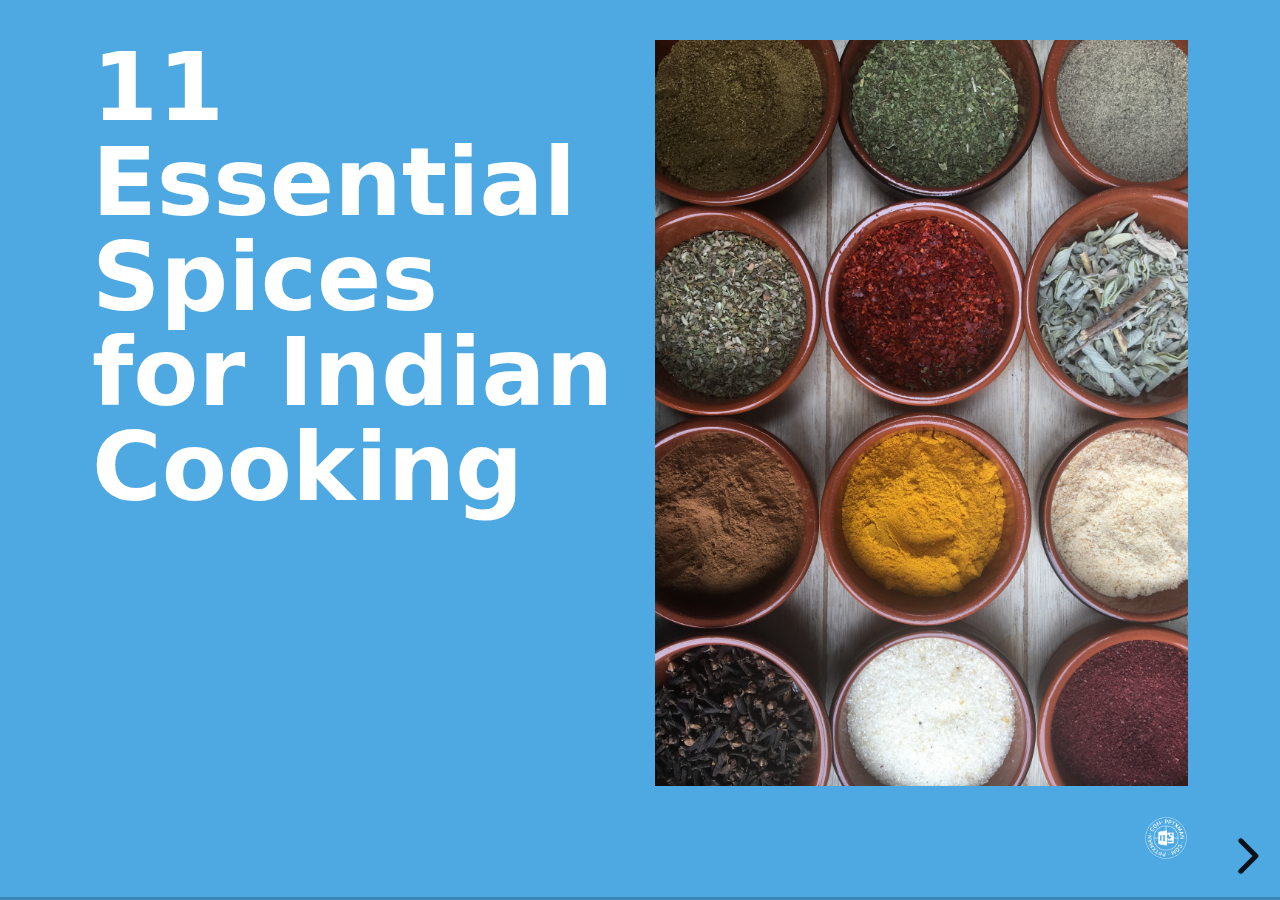
==== commit 198076f8: "iA Presenter final" ====
--- a/iAPresenter/presentation.htm
+++ b/iAPresenter/presentation.htm
@@ -12,7 +12,7 @@
     />
     <style>
     :root{
---logo: /assets/08c9190a-134b-55f6-b820-28bfdf8c80c6.jpeg;
+--logo: /assets/pptxman.com.png;
 --darkaccent1color: ;
 --lightaccent1color: ;
 --accent2: #43aa8b;
@@ -45,29 +45,77 @@
 
       <div class="header"><div class="leading"></div><div class="middle"></div><div class="trailing"></div></div>
       <div class="layout-v-split media-grid" style="width: 100%; font-size: 1rem;">
-        <div style=""><h1 id="11essentialspicesforindiancooking">11 Essential Spices for Indian Cooking</h1></div>
+        <div style=""><h1 id="11essentialspicesfor&nbsp;indiancooking">11 Essential Spices for&nbsp;Indian Cooking</h1></div>
         <img src="images/merve-sehirli-nasir-dSbUXPQ8Sm8-unsplash.jpg" class=" position-center-center" style="">
       </div>
       <div class="footnotes"></div>
-      <div class="footer"><div class="leading"></div><div class="middle"></div><div class="trailing"><img class="logo" src="images/08c9190a-134b-55f6-b820-28bfdf8c80c6.jpeg"></div></div>
-</section><section class="variable-size-headings has-footer dark caption-container present has-dark-background fitted" data-background-color="#3271b6" data-updated="true" style="display: grid;">
+      <div class="footer"><div class="leading"></div><div class="middle"></div><div class="trailing"><img class="logo" src="images/pptxman.com.png"></div></div>
+</section><section class="variable-size-headings has-footer dark default-container present has-dark-background fitted" data-background-color="#3271b6" data-updated="true" style="display: grid;">
 
       <div class="header"><div class="leading"></div><div class="middle"></div><div class="trailing"></div></div>
-      <div class="layout-caption media-grid" style="width: 100%; font-size: 1rem;">
-        <img src="images/karyna-panchenko-bF404j83DH0-unsplash.jpg" class=" position-center-center" style="">
-        <div style=""><h4 id="1.cardamon">1. Cardamon</h4></div>
+      <div class="layout-default media-grid" style="width: 100%; font-size: 1rem;">
+        <div style=""><div class="single-image-wrapper"><img src="images/karyna-panchenko-bF404j83DH0-unsplash.jpg" class=" position-center-center"></div><p></p>
+
+<h4 id="1.cardamon">1. Cardamon</h4></div>
       </div>
       <div class="footnotes"></div>
-      <div class="footer"><div class="leading"></div><div class="middle"></div><div class="trailing"><img class="logo" src="images/08c9190a-134b-55f6-b820-28bfdf8c80c6.jpeg"></div></div>
-</section><section class="variable-size-headings has-footer dark caption-container present has-light-background fitted" data-background-color="#9977b3" data-updated="true" style="display: grid;">
+      <div class="footer"><div class="leading"></div><div class="middle"></div><div class="trailing"><img class="logo" src="images/pptxman.com.png"></div></div>
+      
+</section><section class="variable-size-headings has-footer dark default-container present has-light-background fitted" data-background-color="#9977b3" data-updated="true" style="display: grid;">
 
       <div class="header"><div class="leading"></div><div class="middle"></div><div class="trailing"></div></div>
-      <div class="layout-caption media-grid" style="width: 100%; font-size: 1rem;">
-        <img src="images/k15-photos-hXdZR0_GhQ4-unsplash.jpg" class=" position-center-center" style="">
-        <div style=""><h4 id="2.clove">2. Clove</h4></div>
+      <div class="layout-default media-grid" style="width: 100%; font-size: 1rem;">
+        <div style=""><div class="single-image-wrapper"><img src="images/k15-photos-hXdZR0_GhQ4-unsplash.jpg" class=" position-center-center"></div><p></p>
+
+<h4 id="2.clove">2. Clove</h4></div>
       </div>
       <div class="footnotes"></div>
-      <div class="footer"><div class="leading"></div><div class="middle"></div><div class="trailing"><img class="logo" src="images/08c9190a-134b-55f6-b820-28bfdf8c80c6.jpeg"></div></div>
+      <div class="footer"><div class="leading"></div><div class="middle"></div><div class="trailing"><img class="logo" src="images/pptxman.com.png"></div></div>
+      
+</section><section class="variable-size-headings has-footer dark default-container present has-dark-background fitted" data-background-color="#d22e6b" data-updated="true" style="display: grid;">
+
+      <div class="header"><div class="leading"></div><div class="middle"></div><div class="trailing"></div></div>
+      <div class="layout-default media-grid" style="width: 100%; font-size: 1rem;">
+        <div style=""><div class="single-image-wrapper"><img src="images/dried-cassia-2477483_1920.jpg" class=" position-center-center"></div><p></p>
+
+<h4 id="3.cassiabark">3. Cassia bark</h4></div>
+      </div>
+      <div class="footnotes"></div>
+      <div class="footer"><div class="leading"></div><div class="middle"></div><div class="trailing"><img class="logo" src="images/pptxman.com.png"></div></div>
+      
+</section><section class="variable-size-headings has-footer dark default-container present has-dark-background fitted" data-background-color="#cb3026" data-updated="true" style="display: grid;">
+
+      <div class="header"><div class="leading"></div><div class="middle"></div><div class="trailing"></div></div>
+      <div class="layout-default media-grid" style="width: 100%; font-size: 1rem;">
+        <div style=""><div class="single-image-wrapper"><img src="images/christina-rumpf-4rsFGCgo45g-unsplash.jpg" class=" position-center-center"></div><p></p>
+
+<h4 id="4.blackpepper">4. Black pepper</h4></div>
+      </div>
+      <div class="footnotes"></div>
+      <div class="footer"><div class="leading"></div><div class="middle"></div><div class="trailing"><img class="logo" src="images/pptxman.com.png"></div></div>
+      
+</section><section class="variable-size-headings has-footer dark cover-container present has-dark-background fitted" data-background-color="#b25b30" data-updated="true" style="display: grid;">
+
+      <div class="header"><div class="leading"></div><div class="middle"></div><div class="trailing"></div></div>
+      <div class="layout-cover" style="width: 100%; font-size: 1rem;">
+        <div style=""><h1 id="etc.">etc.</h1></div>
+      </div>
+      <div class="footnotes"></div>
+      <div class="footer"><div class="leading"></div><div class="middle"></div><div class="trailing"><img class="logo" src="images/pptxman.com.png"></div></div>
+      
+</section><section class="variable-size-headings has-footer dark cover-container present has-light-background fitted" data-background-color="#e07b63" data-updated="true" style="display: grid;">
+
+      <div class="header"><div class="leading"></div><div class="middle"></div><div class="trailing"></div></div>
+      <div class="layout-cover" style="width: 100%; font-size: 1rem;">
+        <div style=""><h1 id="source:">Source:</h1>
+
+<p><a href="https://www.thekitchn.com/11-essential-spices-for-indian-cooking-223152">11 Essential Spices for Indian Cooking</a></p>
+
+<p>By Michelle Peters-Jones</p></div>
+      </div>
+      <div class="footnotes"></div>
+      <div class="footer"><div class="leading"></div><div class="middle"></div><div class="trailing"><img class="logo" src="images/pptxman.com.png"></div></div>
+      
 </section></div>
     </div>
     <script src="engine/index.js"></script>
